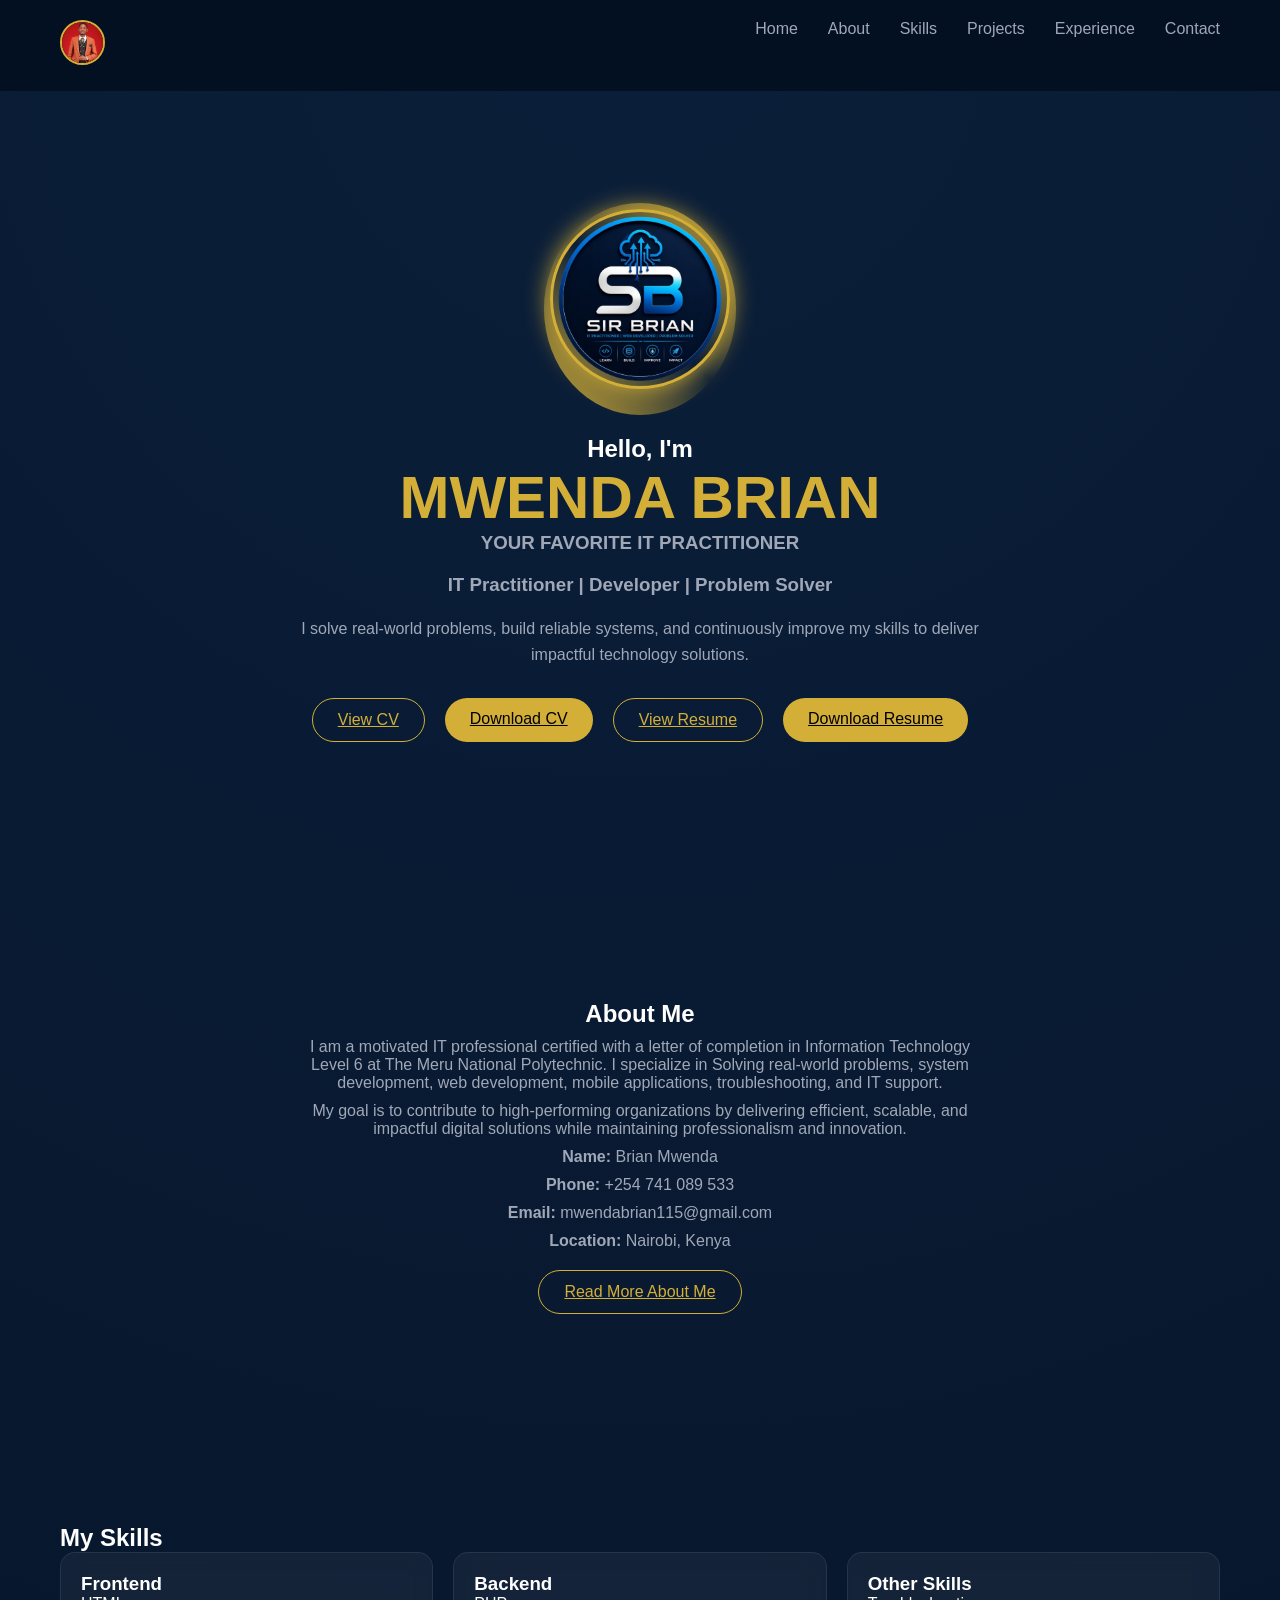
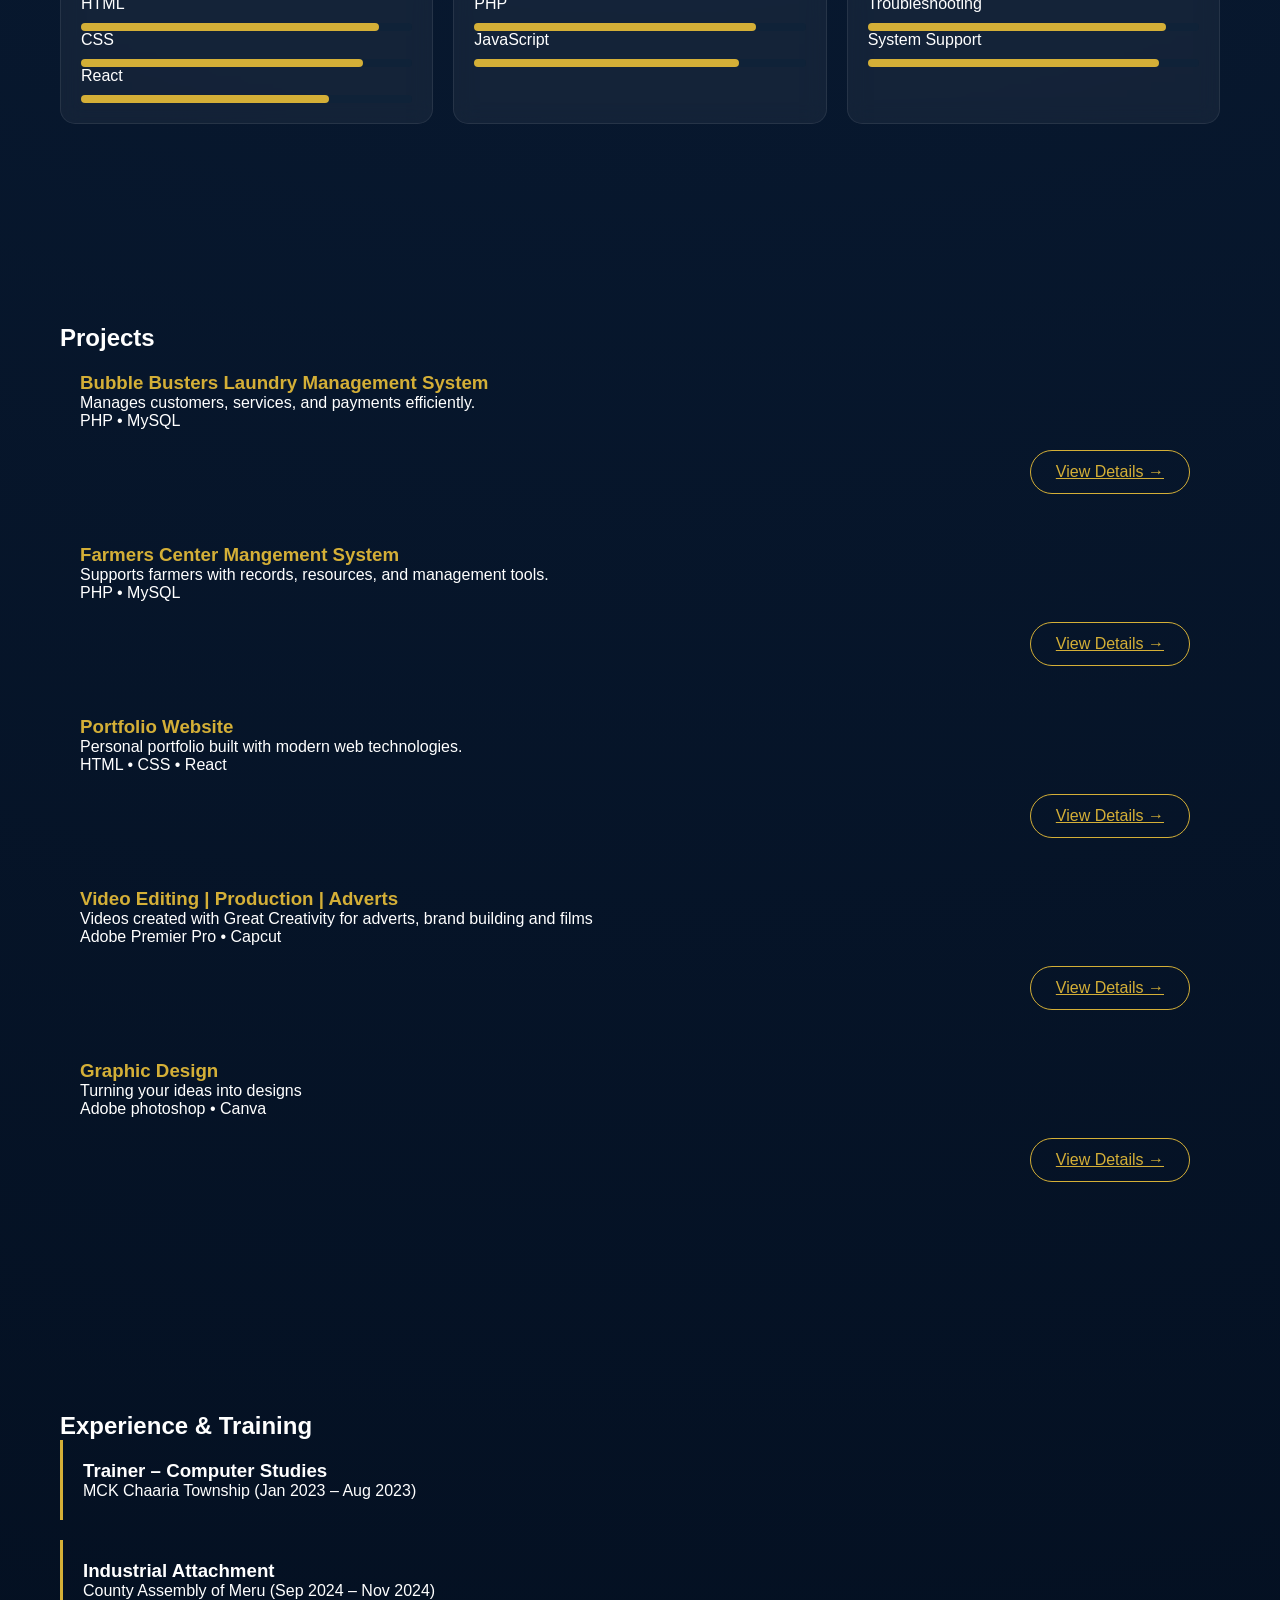
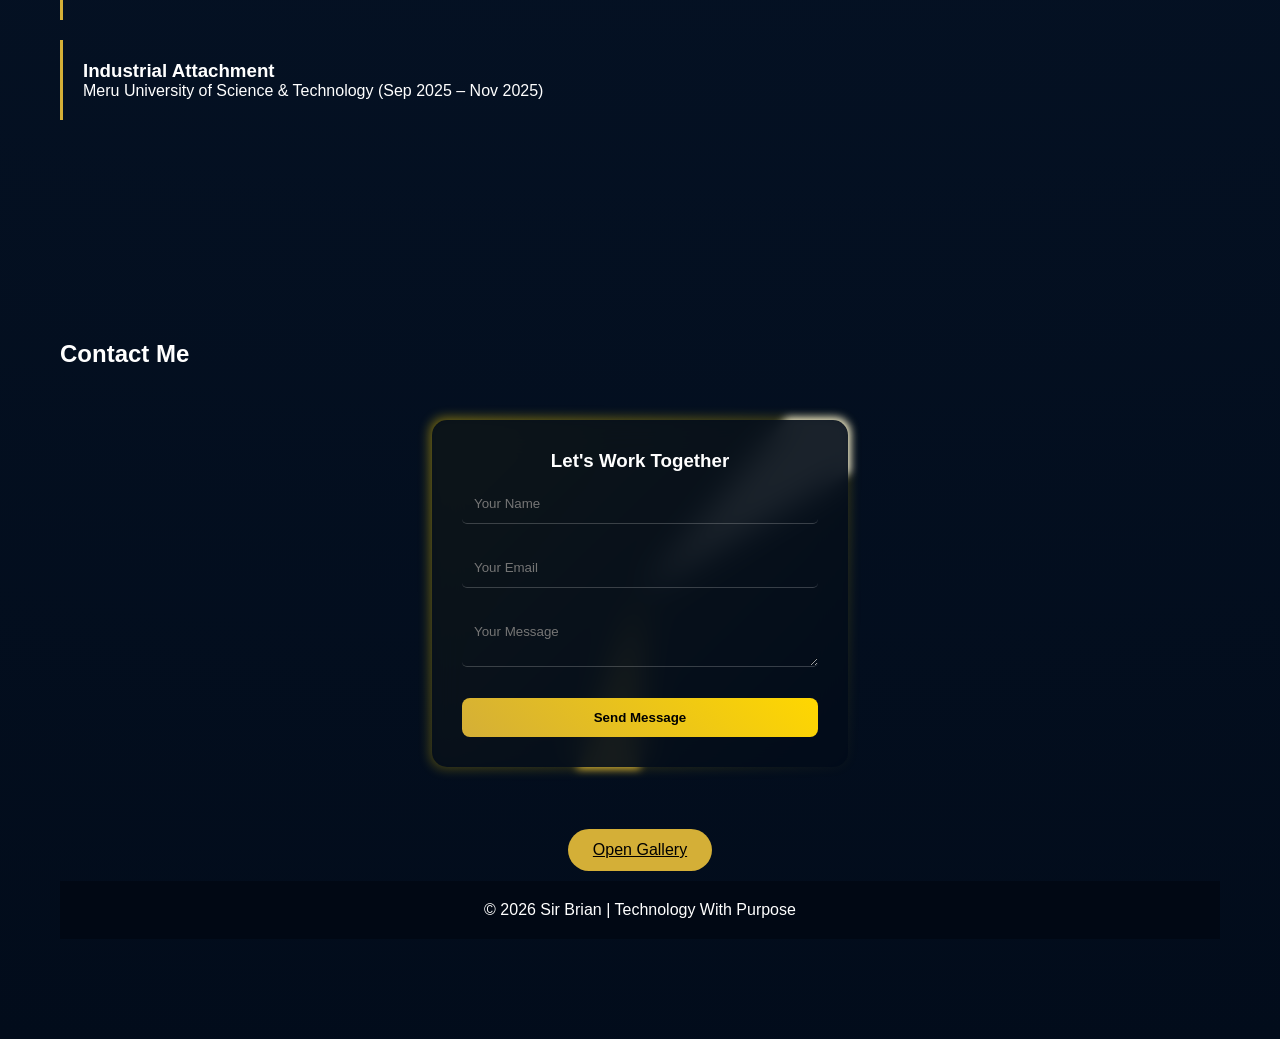
==== index.html @ 83ac903d "Update index.html" ====
<!DOCTYPE html>
<html lang="en">
<head>
  <meta charset="UTF-8">
  <meta name="viewport" content="width=device-width, initial-scale=1.0">

  <!-- PRIMARY SEO -->
  <title>Brian Mwenda | IT Practitioner & Software Developer Portfolio</title>

  <meta name="description" content="Brian Mwenda is an IT practitioner specializing in software development, system design, troubleshooting, and IT support. Explore his projects, skills, and experience.">

  <meta name="keywords" content="Brian Mwenda, IT Practitioner Kenya, Software Developer Nairobi, Web Developer, Portfolio Brian Mwenda">

  <meta name="author" content="Brian Mwenda">

  <!-- CANONICAL -->
  <link rel="canonical" href="https://brianmwenda-dev.github.io/">

  <!-- FAVICON -->
  <link rel="icon" href="profile.jpeg" type="image/jpeg">

  <!-- OPEN GRAPH (SOCIAL + GOOGLE) -->
  <meta property="og:title" content="Brian Mwenda | IT Portfolio">
  <meta property="og:description" content="Software Developer, IT Practitioner, and Problem Solver. Explore projects, skills, and experience.">
  <meta property="og:image" content="https://brianmwenda-dev.github.io/profile.jpeg">
  <meta property="og:url" content="https://brianmwenda-dev.github.io/">
  <meta property="og:type" content="website">

  <!-- TWITTER (OPTIONAL BUT GOOD) -->
  <meta name="twitter:card" content="summary_large_image">
  <meta name="twitter:title" content="Brian Mwenda | IT Portfolio">
  <meta name="twitter:description" content="Software Developer, IT Practitioner, and Problem Solver.">
  <meta name="twitter:image" content="https://brianmwenda-dev.github.io/profile.jpeg">

  <!-- STYLES -->
  <link rel="stylesheet" href="style.css">
</head>
<body>

<!-- NAVBAR -->
<header class="navbar">
  <div class="logo">
  <img src="profile.jpeg" alt="Brian" class="nav-profile">
</div>
  <nav>
    <ul>
      <li><a href="#home">Home</a></li>
      <li><a href="#about">About</a></li>
      <li><a href="#skills">Skills</a></li>
      <li><a href="#projects">Projects</a></li>
      <li><a href="#experience">Experience</a></li>
      <li><a href="#contact">Contact</a></li>
    </ul>
  </nav>
</header>

<!-- HERO -->
<section id="home" class="hero">
  <div class="hero-content">
    <canvas id="particles"></canvas>
    <div class="profile-ring">
  <img src="images/logo.png" class="profile-img">
</div>

    <h2>Hello, I'm</h2>
    <h1>MWENDA BRIAN</h1>
    <h3>YOUR FAVORITE IT PRACTITIONER</h3>
    <h3 id="typing"></h3>

    <p>
      I solve real-world problems, build reliable systems, and continuously improve my skills 
      to deliver impactful technology solutions.
    </p>

<div class="hero-buttons">
  <a href="images/cv.pdf" target="_blank" class="btn-outline">View CV</a>
  <a href="images/cv.pdf" download class="btn">Download CV</a>

  <a href="images/resume.pdf" target="_blank" class="btn-outline">View Resume</a>
  <a href="images/resume.pdf" download class="btn">Download Resume</a>
</div>
  </div>
</section>

<!-- ABOUT -->
<section id="about" class="about">
  <h2>About Me</h2>

  <p>
    I am a motivated IT professional certified with a letter of completion in Information Technology Level 6 
    at The Meru National Polytechnic. I specialize in Solving real-world problems, system development, 
    web development, mobile applications, troubleshooting, and IT support.
  </p>

  <p>
    My goal is to contribute to high-performing organizations by delivering efficient, 
    scalable, and impactful digital solutions while maintaining professionalism and innovation.
  </p>

  <div class="info">
    <p><strong>Name:</strong> Brian Mwenda</p>
    <p><strong>Phone:</strong> +254 741 089 533</p>
    <p><strong>Email:</strong> mwendabrian115@gmail.com</p>
    <p><strong>Location:</strong> Nairobi, Kenya</p>
  </div>
  <div class="hero-buttons">
  <a href="about.html" target="_blank" class="btn-outline">Read More About Me</a>
</div>
</section>

<!-- SKILLS -->
<section id="skills" class="skills">
  <h2>My Skills</h2>

  <div class="skills-container">

    <div class="skill-box glass">
      <h3>Frontend</h3>
      <p>HTML</p>
      <div class="skill-bar"><div class="skill-level" style="width:90%"></div></div>

      <p>CSS</p>
      <div class="skill-bar"><div class="skill-level" style="width:85%"></div></div>

      <p>React</p>
      <div class="skill-bar"><div class="skill-level" style="width:75%"></div></div>
    </div>

    <div class="skill-box glass">
      <h3>Backend</h3>
      <p>PHP</p>
      <div class="skill-bar"><div class="skill-level" style="width:85%"></div></div>

      <p>JavaScript</p>
      <div class="skill-bar"><div class="skill-level" style="width:80%"></div></div>
    </div>

    <div class="skill-box glass">
      <h3>Other Skills</h3>
      <p>Troubleshooting</p>
      <div class="skill-bar"><div class="skill-level" style="width:90%"></div></div>

      <p>System Support</p>
      <div class="skill-bar"><div class="skill-level" style="width:88%"></div></div>
    </div>

  </div>
</section>

<!-- PROJECTS -->
<section id="projects" class="projects">
  <h2>Projects</h2>

  <div class="project-grid">

    <div class="project-card">
      <h3>Bubble Busters Laundry Management System</h3>
      <p>Manages customers, services, and payments efficiently.</p>
      <span>PHP • MySQL</span>
        <a href="bbproject.html" target="_blank" class="btn-outline project-btn">
    View Details →
  </a> 
    </div>
    </div>
    
<!--
        <div class="project-card">
      <h3>Sarovima Hotel Management System</h3>
      <p>Handles bookings, rooms, and customer management.</p>
      <span>PHP • MySQL</span>
        <a href="shproject.html" target="_blank" class="btn-outline project-btn">
    View Details →
  </a>
    </div>
-->


    <div class="project-card">
      <h3>Farmers Center Mangement System</h3>
      <p>Supports farmers with records, resources, and management tools.</p>
      <span>PHP • MySQL</span>
        <a href="fcproject.html" target="_blank" class="btn-outline project-btn">
    View Details →
  </a>
    </div>

    <div class="project-card">
      <h3>Portfolio Website</h3>
      <p>Personal portfolio built with modern web technologies.</p>
      <span>HTML • CSS • React</span>
        <a href="pfproject.html" target="_blank" class="btn-outline project-btn">
    View Details →
  </a>
    </div>

        <div class="project-card">
      <h3>Video Editing | Production | Adverts</h3>
      <p>Videos created with Great Creativity for adverts, brand building and films</p>
      <span>Adobe Premier Pro • Capcut</span>
        <a href="videoproject.html" target="_blank" class="btn-outline project-btn">
    View Details →
  </a>
    </div>

        <div class="project-card">
      <h3>Graphic Design</h3>
      <p>Turning your ideas into designs</p>
      <span> Adobe photoshop • Canva</span>
        <a href="graphicproject.html" target="_blank" class="btn-outline project-btn">
    View Details →
  </a>
    </div>

  </div>
</section>

<!-- EXPERIENCE -->
<section id="experience" class="experience">
  <h2>Experience & Training</h2>

  <div class="timeline">
    <div class="timeline-item">
      <h3>Trainer – Computer Studies</h3>
      <p>MCK Chaaria Township (Jan 2023 – Aug 2023)</p>
    </div>

    <div class="timeline-item">
      <h3>Industrial Attachment</h3>
      <p>County Assembly of Meru (Sep 2024 – Nov 2024)</p>
    </div>

    <div class="timeline-item">
      <h3>Industrial Attachment</h3>
      <p>Meru University of Science & Technology (Sep 2025 – Nov 2025)</p>
    </div>
  </div>
</section>

<!-- CONTACT -->
<section id="contact" class="contact">
  <h2>Contact Me</h2>

<div class="neon-wrapper">
  <form id="contact-form" class="neon-form" action="https://formspree.io/f/mnjloebw" method="POST" >
    <h3>Let's Work Together</h3>

  <input type="text" name="name" placeholder="Your Name" required>
  <input type="email" name="email" placeholder="Your Email" required>
  <textarea name="message" placeholder="Your Message" required></textarea>

  <button type="submit" id="sendBtn">
    <span class="btn-text">Send Message</span>
    <span class="spinner"></span>
  </button>
  </form>
</div>

<!-- SUCCESS POPUP -->
<div id="success-popup">
  <div class="popup-content">
    <h3>✅ Message Sent!</h3>
    <p>I’ll get back to you shortly.</p>
    <P>Thank You!</P>
    <button onclick="closePopup()">Close</button>
  </div>
</div>


<div class="hero-buttons">
  <a href="gallery.html" target="_blank" class="btn">Open Gallery</a>
</div>

<footer>
  <p>© 2026 Sir Brian | Technology With Purpose</p>
</footer>


<script src="script.js"></script>
</body>
</html>
---- style.css ----
/* ROOT VARIABLES (Design System) */
:root {
  --gold: #d4af37;
  --navy-dark: #020c1b;
  --navy-mid: #0b1f3a;
  --navy-light: #0f2238;
  --text-light: #ffffff;
  --text-muted: #a0a8b8;
}

/* RESET */
* {
  margin: 0;
  padding: 0;
  box-sizing: border-box;
  font-family: 'Segoe UI', sans-serif;
}

/* BODY */
body {
  background: radial-gradient(circle at top, var(--navy-mid), var(--navy-dark));
  color: var(--text-light);
  scroll-behavior: smooth;
}
body::before {
  content: "";
  position: fixed;
  width: 100%;
  height: 100%;
  background: url('https://www.transparenttextures.com/patterns/stardust.png');
  opacity: 0.6;
  z-index: -1;
}

/* NAVBAR */
.navbar {
  display: flex;
  justify-content: space-between;
  padding: 20px 60px;
  position: fixed;
  width: 100%;
  backdrop-filter: blur(10px);
  background: rgba(2, 12, 27, 0.75);
  z-index: 1000;
}

.logo {
  color: var(--gold);
  font-size: 24px;
  font-weight: bold;
  letter-spacing: 2px;
}

nav ul {
  display: flex;
  gap: 30px;
  list-style: none;
}

nav a {
  color: var(--text-muted);
  text-decoration: none;
  transition: 0.3s;
}

nav a:hover {
  color: var(--gold);
}

/* HERO */


.hero {
  min-height: 100vh;
  padding-top: 5px; /* pushes content below navbar */
  display: flex;
  justify-content: center;
  align-items: center;
  text-align: center;
}


.hero-content {
  max-width: 700px;
  margin: auto;
  display: flex;
  flex-direction: column;
  align-items: center;
}
.profile-ring {
  display: inline-block;
  padding: 6px;
  border-radius: 50%;
  background: linear-gradient(45deg, #d4af37, transparent, #d4af37);
  animation: rotateRing 6s linear infinite;
}

.profile-img {
  width: 180px;
  border-radius: 50%;
  display: block;
}

/* subtle rotation */
@keyframes rotateRing {
  0% { transform: rotate(0deg); }
  100% { transform: rotate(360deg); }
}

.profile-img {
  width: 180px;
  border-radius: 50%;
  border: 3px solid var(--gold);
  box-shadow: 0 0 25px var(--gold);
  margin-bottom: 20px;
}
.profile-ring, .profile-img {
  margin: 0 auto 20px auto;
  display: block;
}

.hero h1 {
  font-size: 60px;
  color: var(--gold);
}

.hero h3 {
  color: var(--text-muted);
  margin-bottom: 20px;
}

.hero p {
  line-height: 1.6;
  margin-bottom: 20px;
  color: var(--text-muted);
}
.hero-buttons {
  display: flex;
  justify-content: center;
  flex-wrap: wrap;
}

/* BUTTONS */
.btn, .btn-outline {
  padding: 12px 25px;
  margin: 10px;
  border-radius: 30px;
  transition: 0.3s;
}

.btn {
  background: var(--gold);
  color: black;
}

.btn:hover {
  box-shadow: 0 0 15px var(--gold);
}

.btn-outline {
  border: 1px solid var(--gold);
  color: var(--gold);
}

.btn-outline:hover {
  background: var(--gold);
  color: black;
}

/* SECTIONS */
section {
  padding: 100px 60px;
}

/* GLASS CARD */
.glass {
  background: rgba(255,255,255,0.05);
  border: 1px solid rgba(255,255,255,0.08);
  backdrop-filter: blur(10px);
  border-radius: 15px;
}

/* ABOUT */
.about {
  text-align: center;
}

.about p {
  max-width: 700px;
  margin: 10px auto;
  color: var(--text-muted);
}

.info {
  margin-top: 5px;
}

/* SKILLS */
.skills-container {
  display: grid;
  grid-template-columns: repeat(auto-fit, minmax(250px,1fr));
  gap: 20px;
}

.skill-box {
  padding: 20px;
}

.skill-bar {
  height: 8px;
  background: var(--navy-light);
  margin-top: 10px;
  border-radius: 10px;
}

.skill-level {
  height: 100%;
  background: var(--gold);
  border-radius: 10px;
}

/* PROJECTS */
.project-card {
  padding: 20px;
  transition: 0.3s;
}

.project-card:hover {
  transform: translateY(-10px);
  box-shadow: 0 0 20px rgba(212,175,55,0.3);
}


.project-card {
  overflow: hidden;
  border-radius: 15px;
}
.project-card img {
  transition: transform 0.4s ease;
}

.projects .project-card h3 {
  color: var(--gold);
}
.project-card {
  display: flex;
  flex-direction: column;
  justify-content: space-between;
}

.project-btn {
  margin-top: 20px;
  align-self: flex-end;
}

/* EXPERIENCE */
.timeline-item {
  margin-bottom: 20px;
  padding: 20px;
  border-left: 3px solid var(--gold);
}

/* CONTACT */
.contact form {
  text-align: center;
}

input, textarea {
  width: 70%;
  padding: 12px;
  margin: 10px;
  border-radius: 5px;
  border: none;
  background: var(--navy-light);
  color: var(--text-light);
}

/* FOOTER */
footer {
  text-align: center;
  padding: 20px;
  background: #010814;
}
.nav-profile {
  width: 45px;
  height: 45px;
  border-radius: 50%;
  object-fit: cover;
  border: 2px solid var(--gold);
}
.form-container {
  display: flex;
  justify-content: center;
  margin-top: 40px;
}


.gallery-grid {
    width: 90%;
  display: grid;
  grid-template-columns: repeat(auto-fit, minmax(250px,1fr));
  gap: 15px;
}

.gallery-grid img {
  width: 100%;
  border-radius: 10px;
  transition: 0.3s;
}

.gallery-grid img:hover {
  transform: scale(1.05);
}

/* CLOSE BUTTON */
.close-btn {
  position: absolute;
  top: 10px;
  right: 20px;
  font-size: 30px;
  color: var(--gold);
  cursor: pointer;
}


/* IMAGE + VIDEO */
.slide-container {
  width: 100%;
  text-align: center;
}

.slide-container img,
.slide-container video {
  max-width: 100%;
  max-height: 400px;
  border-radius: 10px;
  object-fit: contain;
}

/* WRAPPER (NEON BORDER CONTAINER) */
.neon-wrapper {
  position: relative;
  width: 420px;
  margin: 50px auto;
  border-radius: 15px;
  padding: 2px;
}

/* ANIMATED BORDER */
/* MAIN NEON LAYER */
.neon-wrapper::before {
  content: "";
  position: absolute;
  inset: 0;
  border-radius: 15px;

  background: conic-gradient(
    from 0deg,
    transparent 0deg 40deg,
    #ffffff 40deg 60deg,
    transparent 60deg 180deg,
    #d4af37 180deg 200deg,
    transparent 200deg 360deg
  );

  animation: rotateNeon 4s linear infinite;

  filter: blur(4px);
  z-index: -1;
}
/* SECOND LAYER (OFFSET FOR TRAIL EFFECT) */
.neon-wrapper::after {
  content: "";
  position: absolute;
  inset: 0;
  border-radius: 15px;

  background: conic-gradient(
    from 180deg,
    transparent 0deg 40deg,
    #ffffff 40deg 60deg,
    transparent 60deg 180deg,
    #d4af37 180deg 200deg,
    transparent 200deg 360deg
  );

  animation: rotateNeon 4s linear infinite;

  filter: blur(6px);
  opacity: 0.6;
  z-index: -1;
}

/* FORM BODY */
.neon-form {
  background: rgba(2, 12, 27, 0.9);
  padding: 30px;
  border-radius: 15px;
  backdrop-filter: blur(15px);
  text-align: center;
}

/* INPUTS */
.neon-form input,
.neon-form textarea {
  width: 100%;
  margin: 12px 0;
  padding: 12px;
  background: transparent;
  border: none;
  border-bottom: 1px solid rgba(255,255,255,0.2);
  color: white;
  outline: none;
}

/* INPUT FOCUS */
.neon-form input:focus,
.neon-form textarea:focus {
  border-bottom: 1px solid #d4af37;
}

/* BUTTON */
.neon-form button {
  width: 100%;
  padding: 12px;
  margin-top: 15px;
  background: linear-gradient(45deg, #d4af37, #ffd700);
  border: none;
  color: black;
  font-weight: bold;
  cursor: pointer;
  border-radius: 8px;
  transition: 0.3s;
}

.neon-form button:hover {
  box-shadow: 0 0 15px rgba(212,175,55,0.6);
}

/* ANIMATION */
@keyframes neonMove {
  0% { background-position: 0% 50%; }
  100% { background-position: 300% 50%; }
}
.neon-wrapper::after {
  content: "";
  position: absolute;
  inset: 0;
  border-radius: 15px;

  background: linear-gradient(
    -45deg,
    #d4af37,
    transparent,
    #ffd700
  );

  background-size: 300%;
  animation: neonMove 6s linear infinite;
  opacity: 0.5;
  z-index: -1;
}
/* BUTTON LOADING */
#sendBtn {
  position: relative;
  overflow: hidden;
}

.spinner {
  display: none;
  width: 18px;
  height: 18px;
  border: 2px solid transparent;
  border-top: 2px solid black;
  border-radius: 50%;
  animation: spin 0.7s linear infinite;
  margin-left: 10px;
}

.loading .spinner {
  display: inline-block;
}

.loading .btn-text {
  opacity: 0.6;
}

/* SPINNER ANIMATION */
@keyframes spin {
  to { transform: rotate(360deg); }
}

/* SUCCESS POPUP */
#success-popup {
  position: fixed;
  top: 0;
  left: 0;
  width: 100%;
  height: 100%;
  background: rgba(2,12,27,0.8);
  display: none;
  justify-content: center;
  align-items: center;
  z-index: 3000;
}

.popup-content {
  background: rgba(255,255,255,0.05);
  backdrop-filter: blur(20px);
  padding: 30px;
  border-radius: 15px;
  text-align: center;
  animation: pop 0.4s ease;
}

.popup-content button {
  margin-top: 15px;
  padding: 10px 20px;
  background: var(--gold);
  border: none;
  cursor: pointer;
  border-radius: 5px;
}

@keyframes pop {
  from { transform: scale(0.8); opacity: 0; }
  to { transform: scale(1); opacity: 1; }
}
.popup-content {
  box-shadow: 0 0 20px rgba(212,175,55,0.4);
}
.project-video {
  width: 100%;
  max-width: 700px;
  border-radius: 12px;
  display: block;
  margin: 20px auto;
}
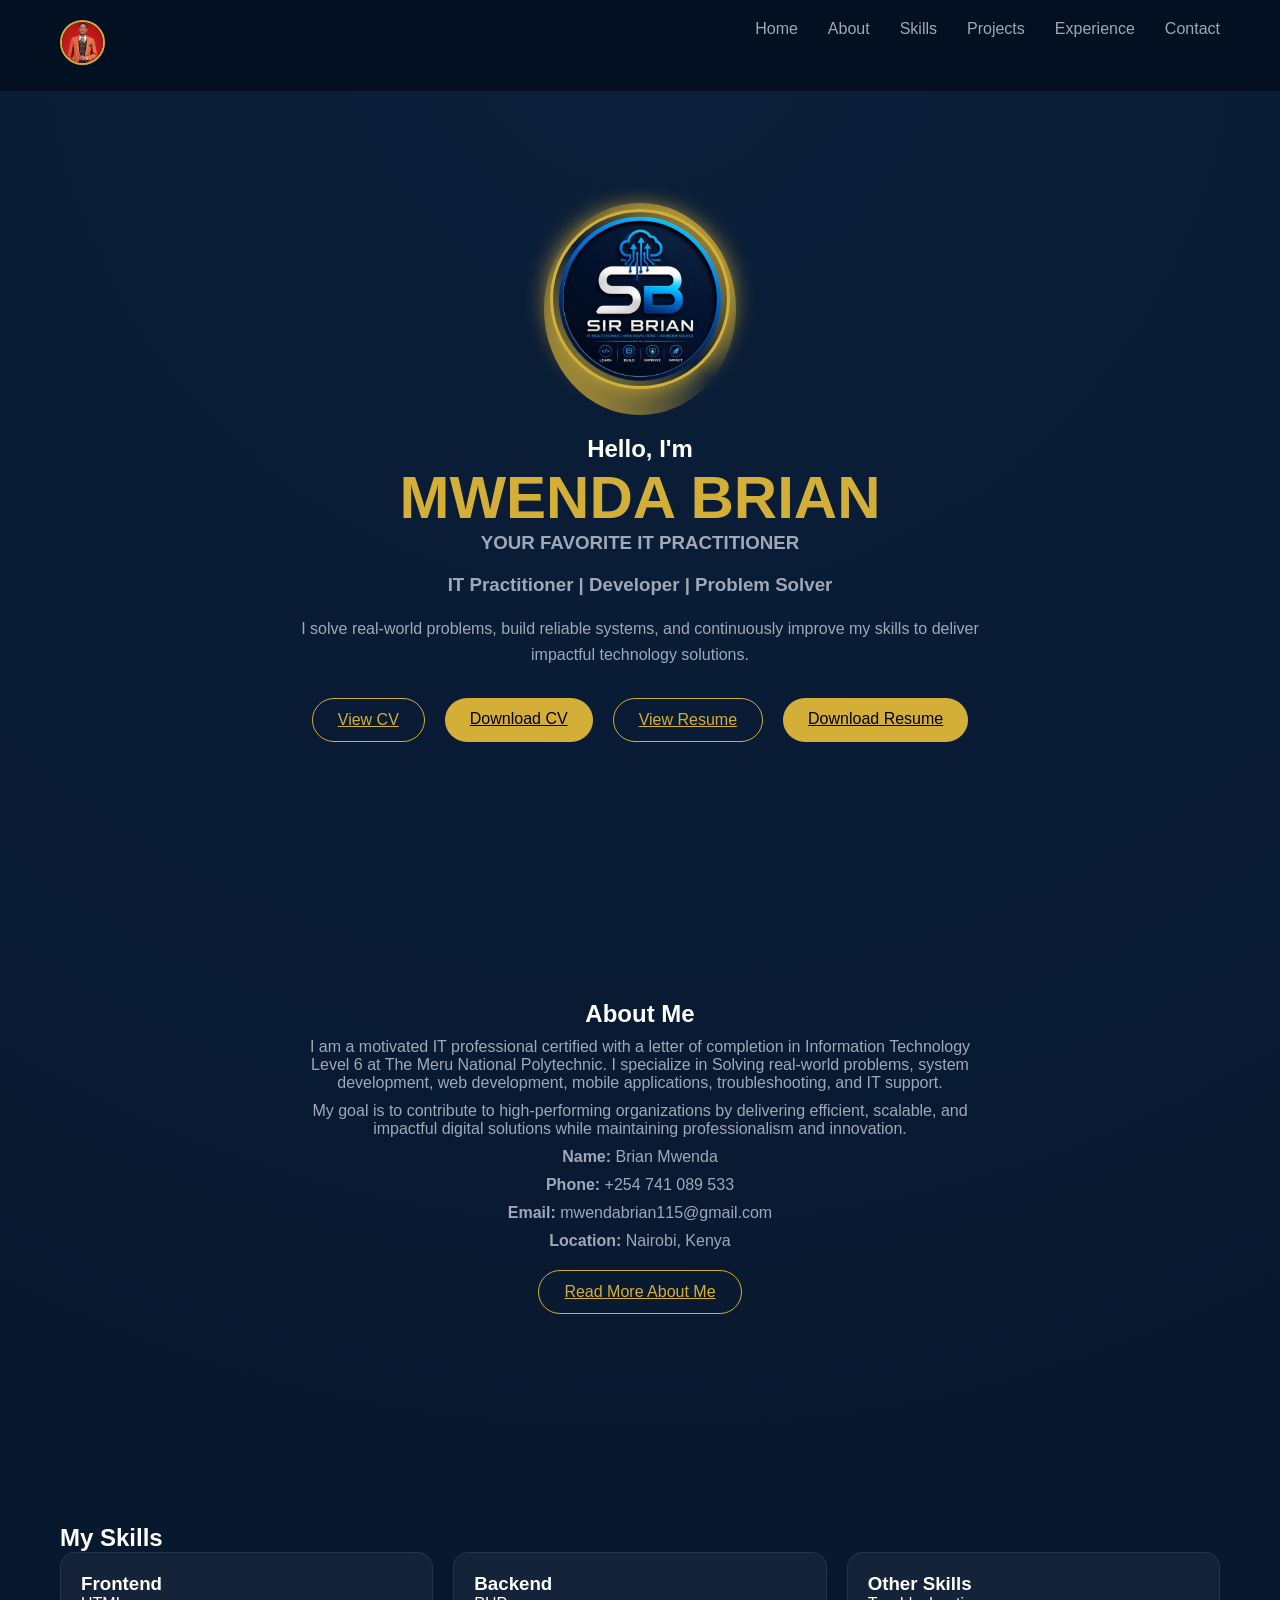
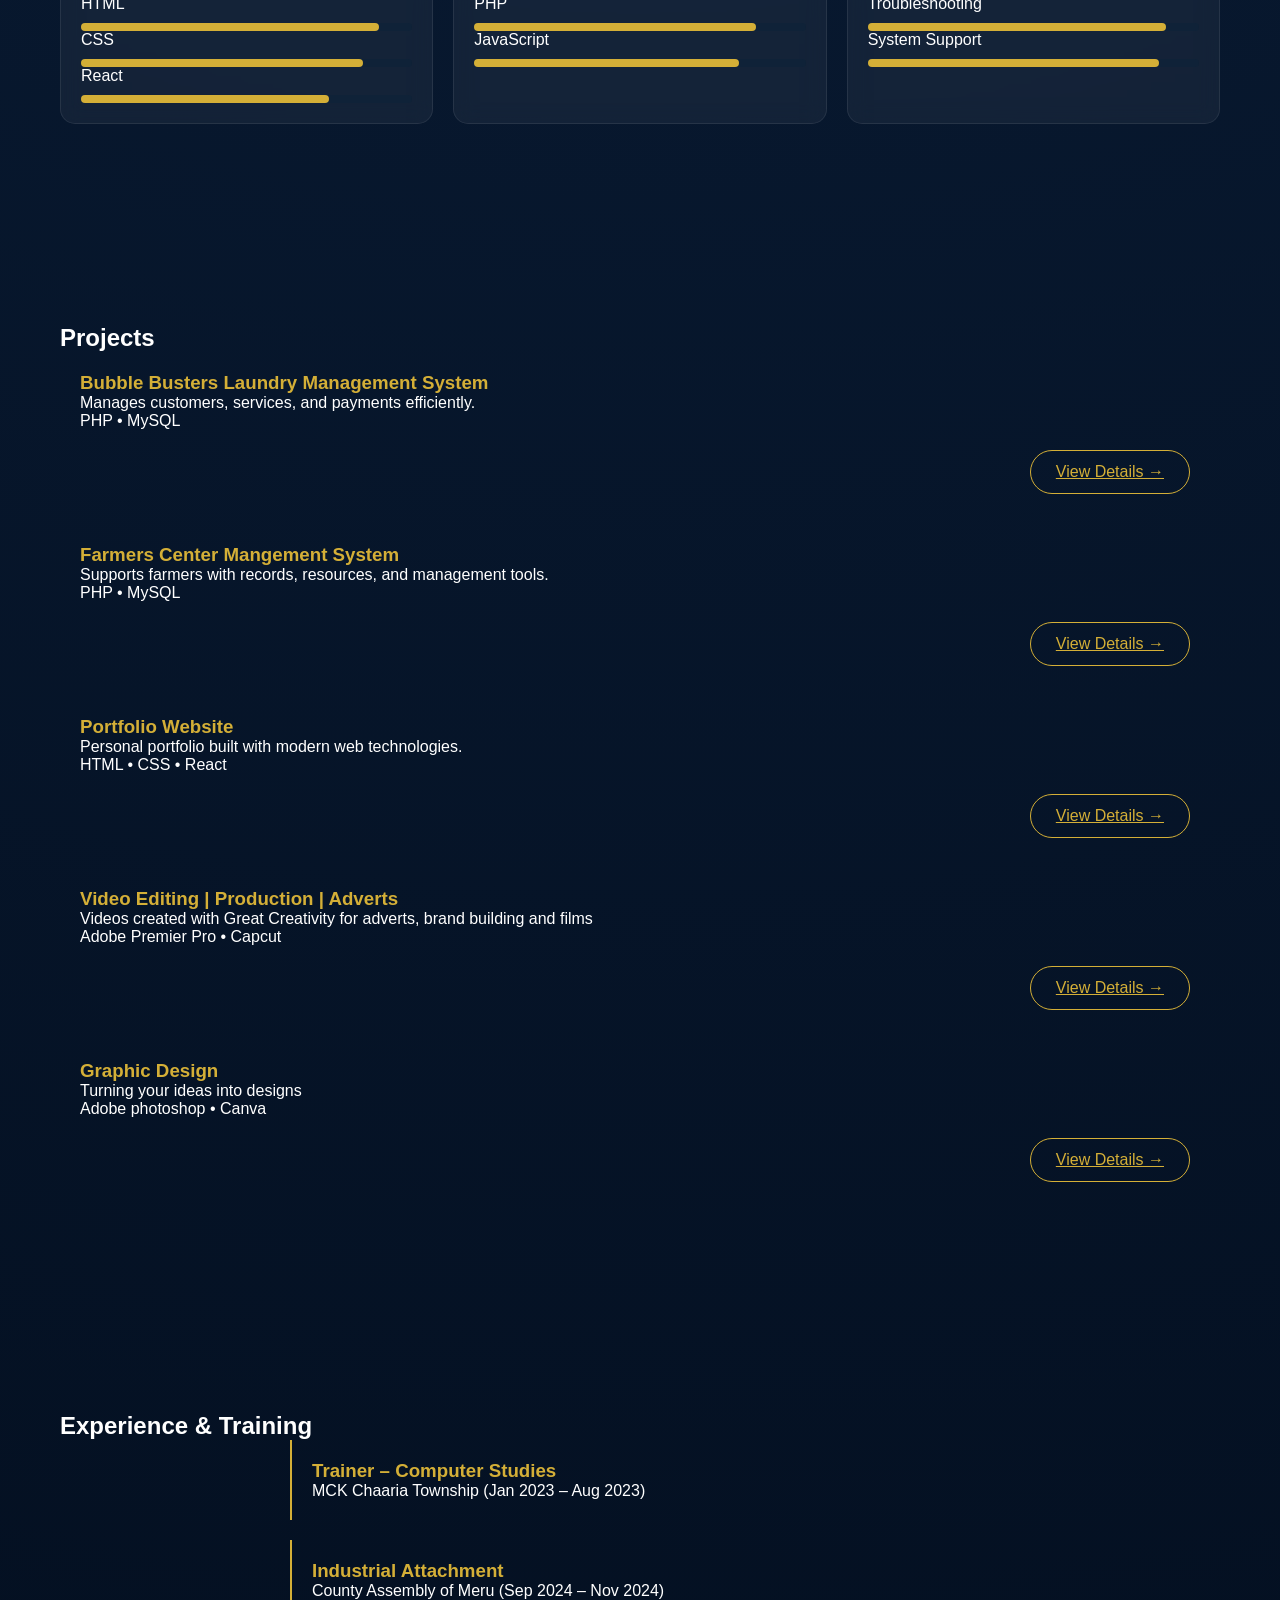
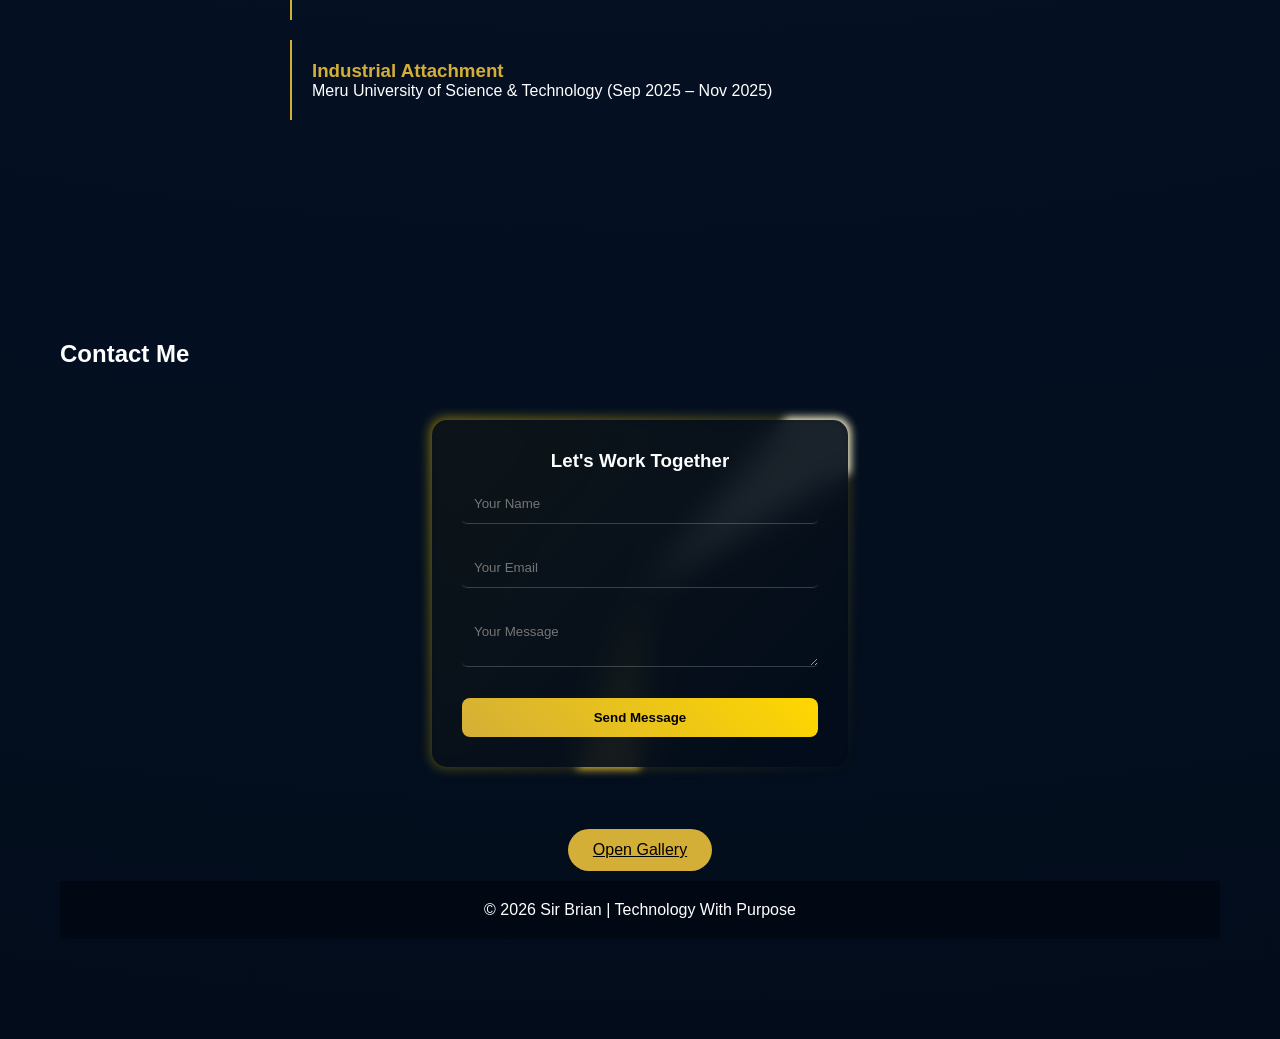
==== commit 673ee197: "Add files via upload" ====
--- a/index.html
+++ b/index.html
@@ -40,7 +40,7 @@
 <!-- NAVBAR -->
 <header class="navbar">
   <div class="logo">
-  <img src="profile.jpeg" alt="Brian" class="nav-profile">
+  <img src="images/profile.jpeg" alt="Brian" class="nav-profile">
 </div>
   <nav>
     <ul>
@@ -277,4 +277,4 @@
 
 <script src="script.js"></script>
 </body>
-</html>
+</html>
--- a/style.css
+++ b/style.css
@@ -535,4 +535,313 @@
   border-radius: 12px;
   display: block;
   margin: 20px auto;
-}+}
+/* ABOUT HERO */
+.about-hero {
+  padding: 120px 20px 60px;
+  text-align: center;
+}
+
+.hero-card {
+  max-width: 700px;
+  margin: auto;
+  padding: 40px;
+}
+
+.hero-card h1 {
+  color: var(--gold);
+  font-size: 40px;
+}
+
+/* GRID */
+.about-grid {
+  display: grid;
+  grid-template-columns: repeat(auto-fit, minmax(250px,1fr));
+  gap: 20px;
+  padding: 40px;
+}
+
+.about-card {
+  padding: 25px;
+}
+
+/* SECTION BLOCK */
+.section-block {
+  padding: 80px 40px;
+}
+
+.section-block h2 {
+  text-align: center;
+  margin-bottom: 40px;
+  color: var(--gold);
+}
+
+/* SKILL TAGS */
+.skills-tags {
+  display: flex;
+  flex-wrap: wrap;
+  gap: 10px;
+  justify-content: center;
+}
+
+.skills-tags span {
+  background: rgba(255,255,255,0.08);
+  padding: 10px 15px;
+  border-radius: 20px;
+  border: 1px solid rgba(255,255,255,0.1);
+  transition: 0.3s;
+}
+
+.skills-tags span:hover {
+  background: var(--gold);
+  color: black;
+}
+
+/* TIMELINE */
+.timeline {
+  max-width: 700px;
+  margin: auto;
+}
+
+.timeline-item {
+  border-left: 2px solid var(--gold);
+  padding: 20px;
+  margin-bottom: 20px;
+}
+
+.timeline-item h3 {
+  color: var(--gold);
+}
+.skills-marquee {
+  overflow: hidden;
+  width: 100%;
+}
+
+.skills-track {
+  display: flex;
+  gap: 30px;
+  animation: scrollSkills 15s linear infinite;
+}
+
+.skills-track span {
+  background: rgba(255,255,255,0.08);
+  padding: 12px 20px;
+  border-radius: 30px;
+  white-space: nowrap;
+  border: 1px solid rgba(255,255,255,0.1);
+  transition: 0.3s;
+}
+
+.skills-track span:hover {
+  background: var(--gold);
+  color: black;
+}
+
+@keyframes scrollSkills {
+  0% { transform: translateX(0); }
+  100% { transform: translateX(-50%); }
+}
+.flip-card {
+  perspective: 1000px;
+}
+
+.flip-inner {
+  position: relative;
+  width: 100%;
+  height: 200px;
+  transition: transform 0.7s;
+  transform-style: preserve-3d;
+  cursor: pointer;
+}
+
+.flip-card:hover .flip-inner {
+  transform: rotateY(180deg);
+}
+
+.flip-front, .flip-back {
+  position: absolute;
+  width: 100%;
+  height: 100%;
+  backface-visibility: hidden;
+  padding: 20px;
+  border-radius: 15px;
+}
+
+.flip-back {
+  transform: rotateY(180deg);
+}
+
+.hint {
+  font-size: 12px;
+  color: var(--text-muted);
+  margin-top: 10px;
+}
+#stars {
+  position: fixed;
+  top: 0;
+  left: 0;
+  width: 100%;
+  height: 100%;
+  z-index: -1;
+}
+.skills-cards {
+  display: grid;
+  grid-template-columns: repeat(auto-fit, minmax(200px,1fr));
+  gap: 20px;
+}
+
+.skill-card {
+  padding: 20px;
+  text-align: center;
+  border-radius: 15px;
+  transition: 0.3s;
+}
+
+.skill-card:hover {
+  transform: translateY(-8px) scale(1.05);
+  box-shadow: 0 0 20px rgba(212,175,55,0.3);
+}
+
+/* PREMIUM CARD STYLE */
+.premium-card {
+  padding: 30px;
+  position: relative;
+  overflow: hidden;
+  transition: 0.4s;
+}
+
+/* TOP LABEL (TECH STYLE) */
+.card-label {
+  font-size: 11px;
+  letter-spacing: 2px;
+  color: var(--gold);
+  opacity: 0.7;
+}
+
+/* TITLE */
+.premium-card h2 {
+  margin: 10px 0 15px;
+  font-size: 22px;
+}
+
+/* TEXT */
+.card-text {
+  color: var(--text-muted);
+  line-height: 1.6;
+}
+
+/* LIST STYLE */
+.card-list {
+  padding-left: 0;
+  list-style: none;
+}
+
+.card-list li {
+  margin-bottom: 12px;
+  color: var(--text-muted);
+  position: relative;
+  padding-left: 20px;
+}
+
+/* GOLD BULLET */
+.card-list li::before {
+  content: "▸";
+  position: absolute;
+  left: 0;
+  color: var(--gold);
+}
+
+/* HOVER EFFECT */
+.premium-card:hover {
+  transform: translateY(-8px);
+  box-shadow: 0 0 25px rgba(212,175,55,0.25);
+}
+
+/* SUBTLE GLOW BORDER */
+.premium-card::after {
+  content: "";
+  position: absolute;
+  inset: 0;
+  border-radius: 15px;
+  border: 1px solid transparent;
+  background: linear-gradient(120deg, transparent, var(--gold), transparent) border-box;
+  opacity: 0;
+  transition: 0.4s;
+}
+
+.premium-card:hover::after {
+  opacity: 0.3;
+}
+
+/* HERO CONTAINER */
+.hero-container {
+  display: flex;
+  align-items: center;
+  justify-content: center;
+  border-radius: 20px;
+  max-width: 900px;
+  margin: 40px auto 40px;
+  padding-top: 10px;
+}
+
+/* LEFT SIDE */
+.hero-left {
+  display: flex;
+  justify-content: center;
+  align-items: center;
+}
+
+/* PROFILE IMAGE */
+.hero-img {
+  width: 180px;
+  border-radius: 50%;
+  border: 3px solid var(--gold);
+}
+
+/* RIGHT SIDE */
+.hero-right h1 {
+  font-size: 42px;
+  color: var(--gold);
+}
+
+.hero-right h3 {
+  color: var(--text-muted);
+  margin-bottom: 20px;
+}
+
+/* INFO CHIPS */
+.hero-info {
+  display: flex;
+  flex-wrap: wrap;
+  gap: 15px;
+}
+
+.info-chip {
+  display: flex;
+  align-items: center;
+  gap: 8px;
+  padding: 10px 15px;
+  border-radius: 25px;
+  background: rgba(255,255,255,0.05);
+  border: 1px solid rgba(255,255,255,0.1);
+  transition: 0.3s;
+}
+
+.info-chip:hover {
+  background: var(--gold);
+  color: black;
+  transform: translateY(-3px);
+}
+
+/* RESPONSIVE */
+@media (max-width: 768px) {
+  .hero-container {
+    flex-direction: column;
+    text-align: center;
+  }
+
+  .hero-right h1 {
+    font-size: 32px;
+  }
+}
+
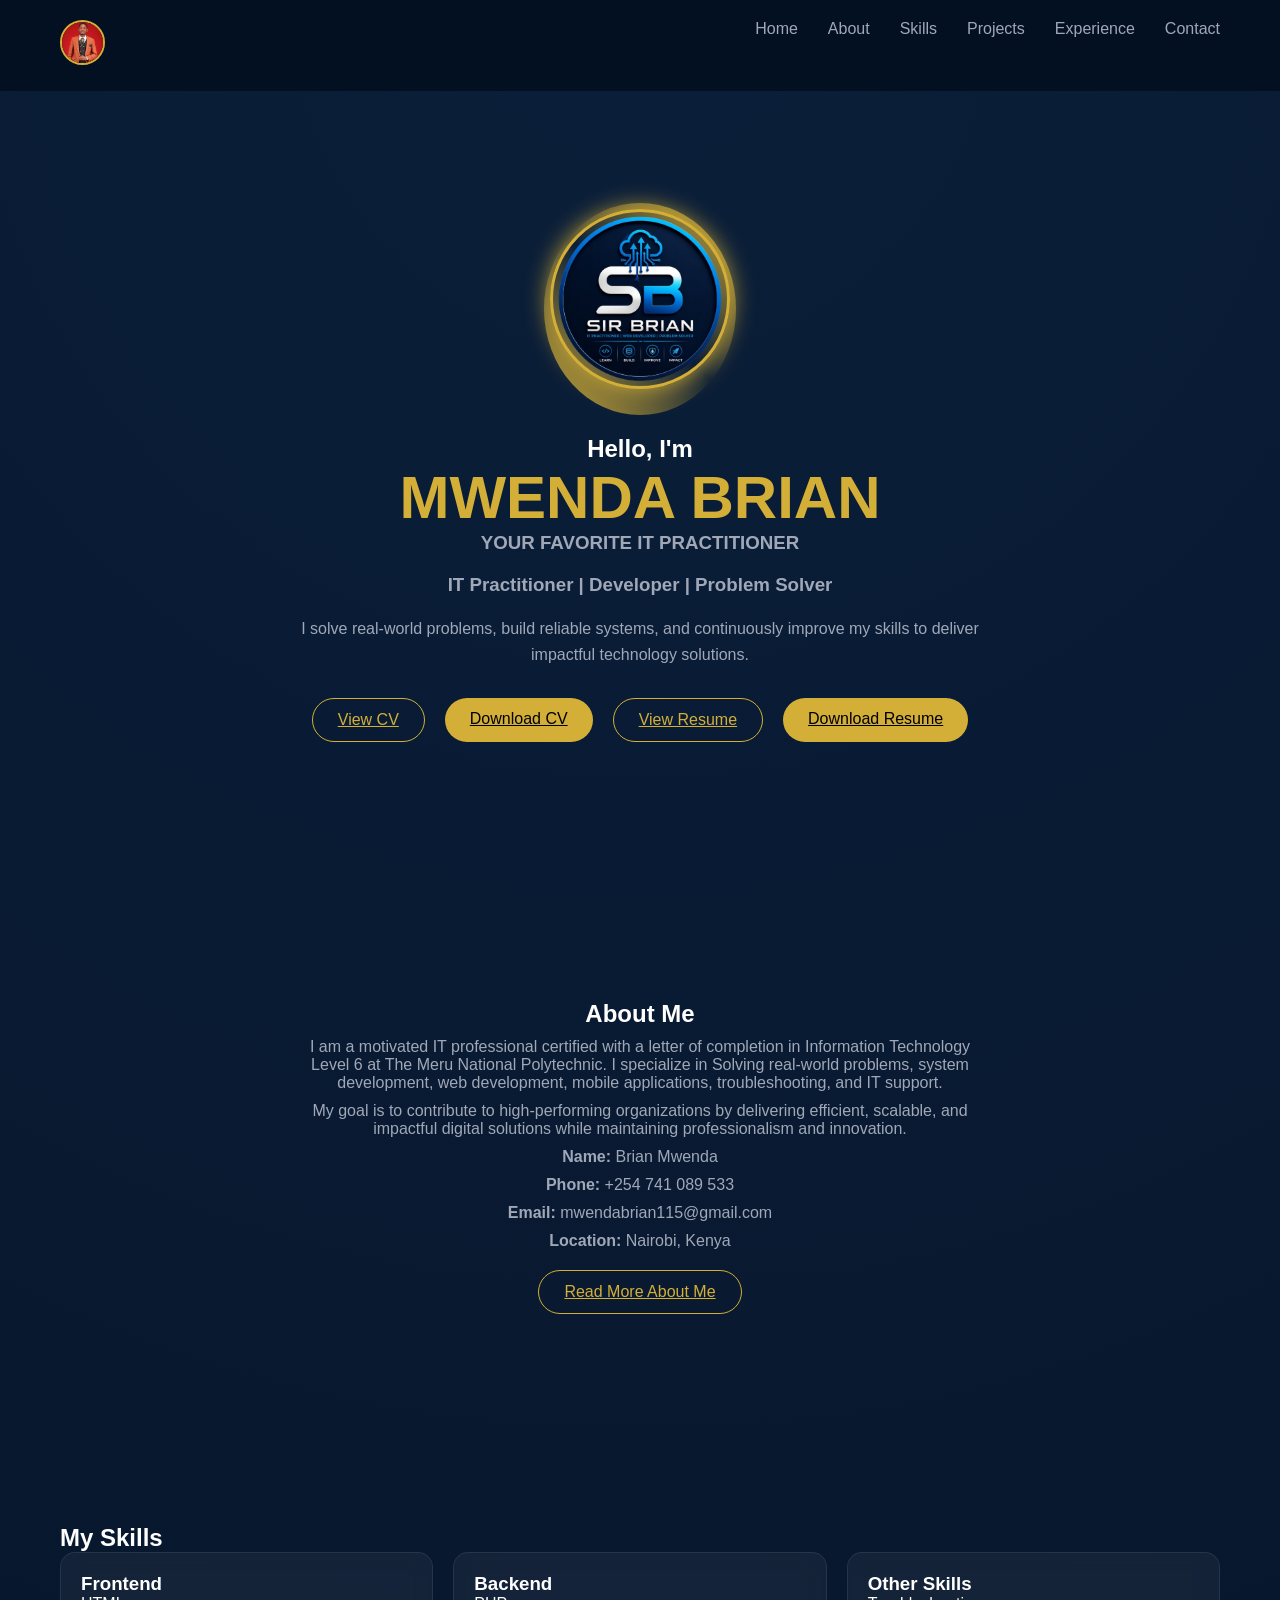
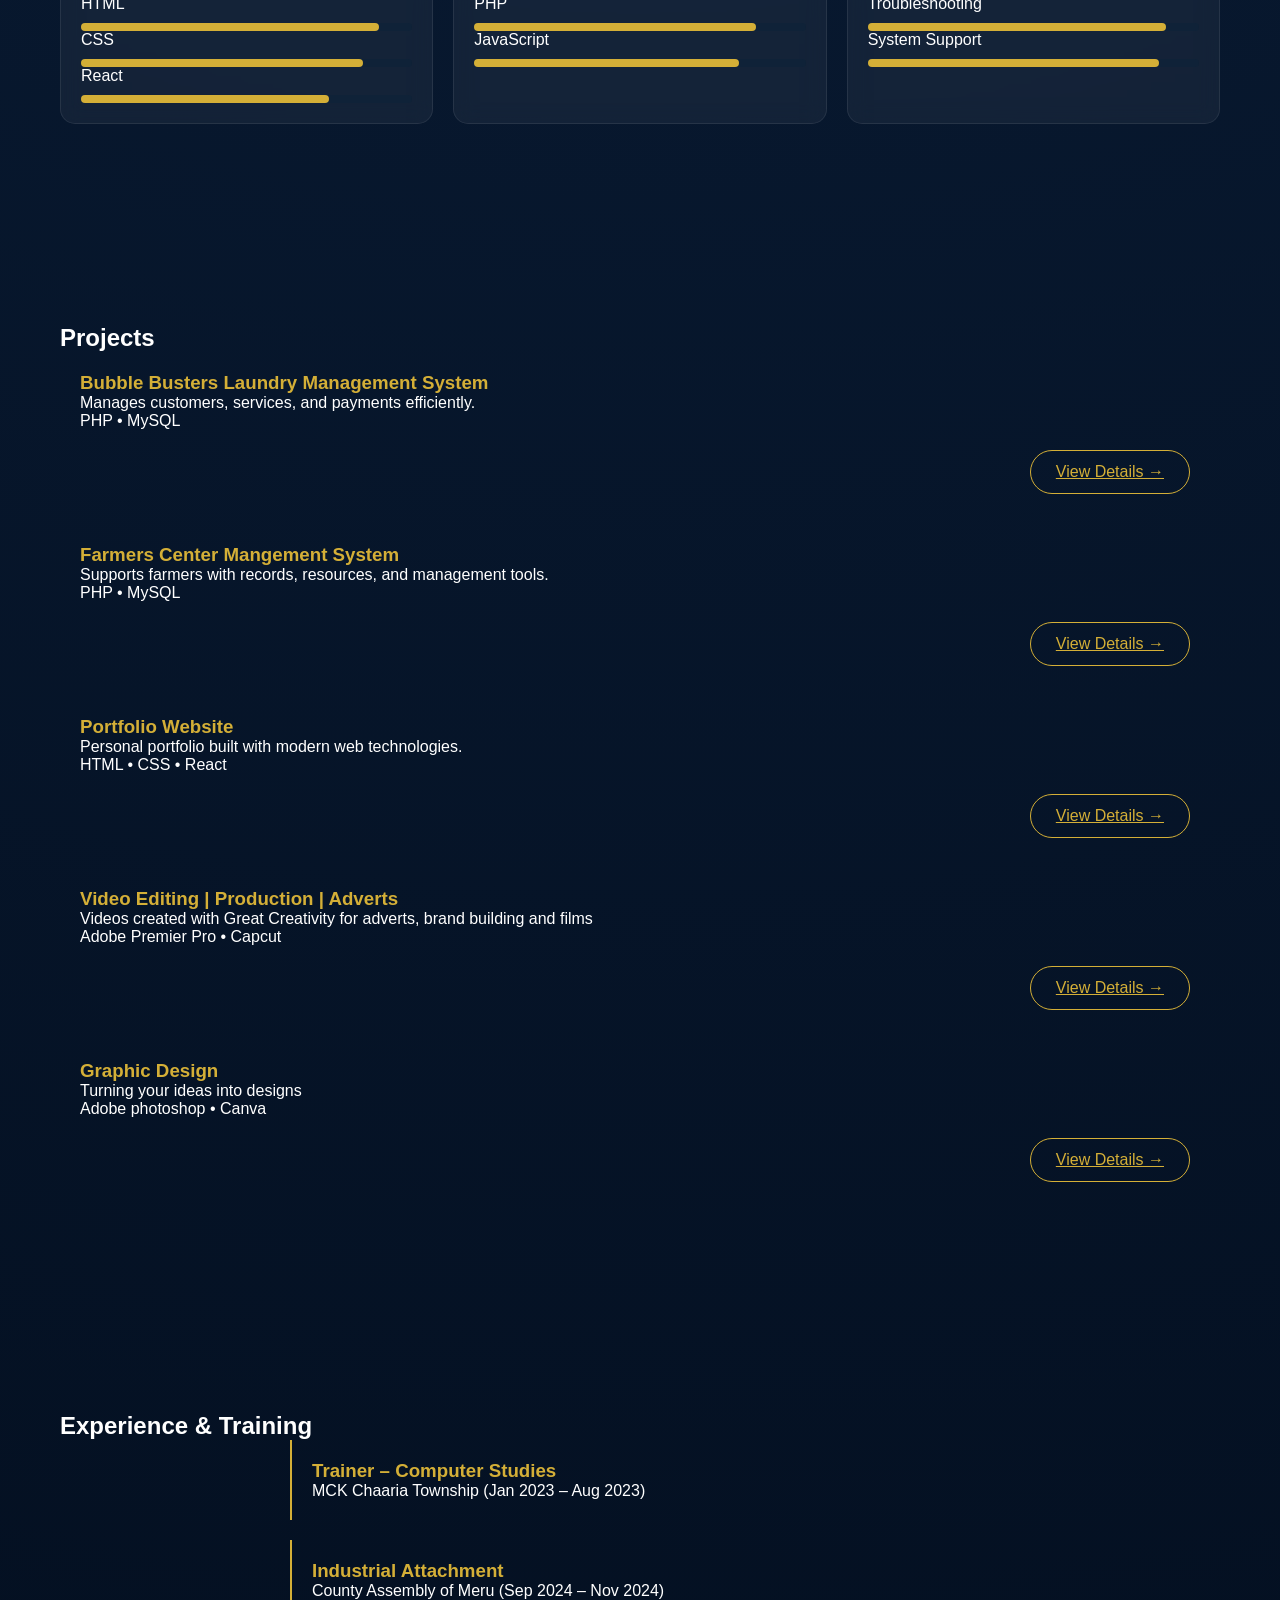
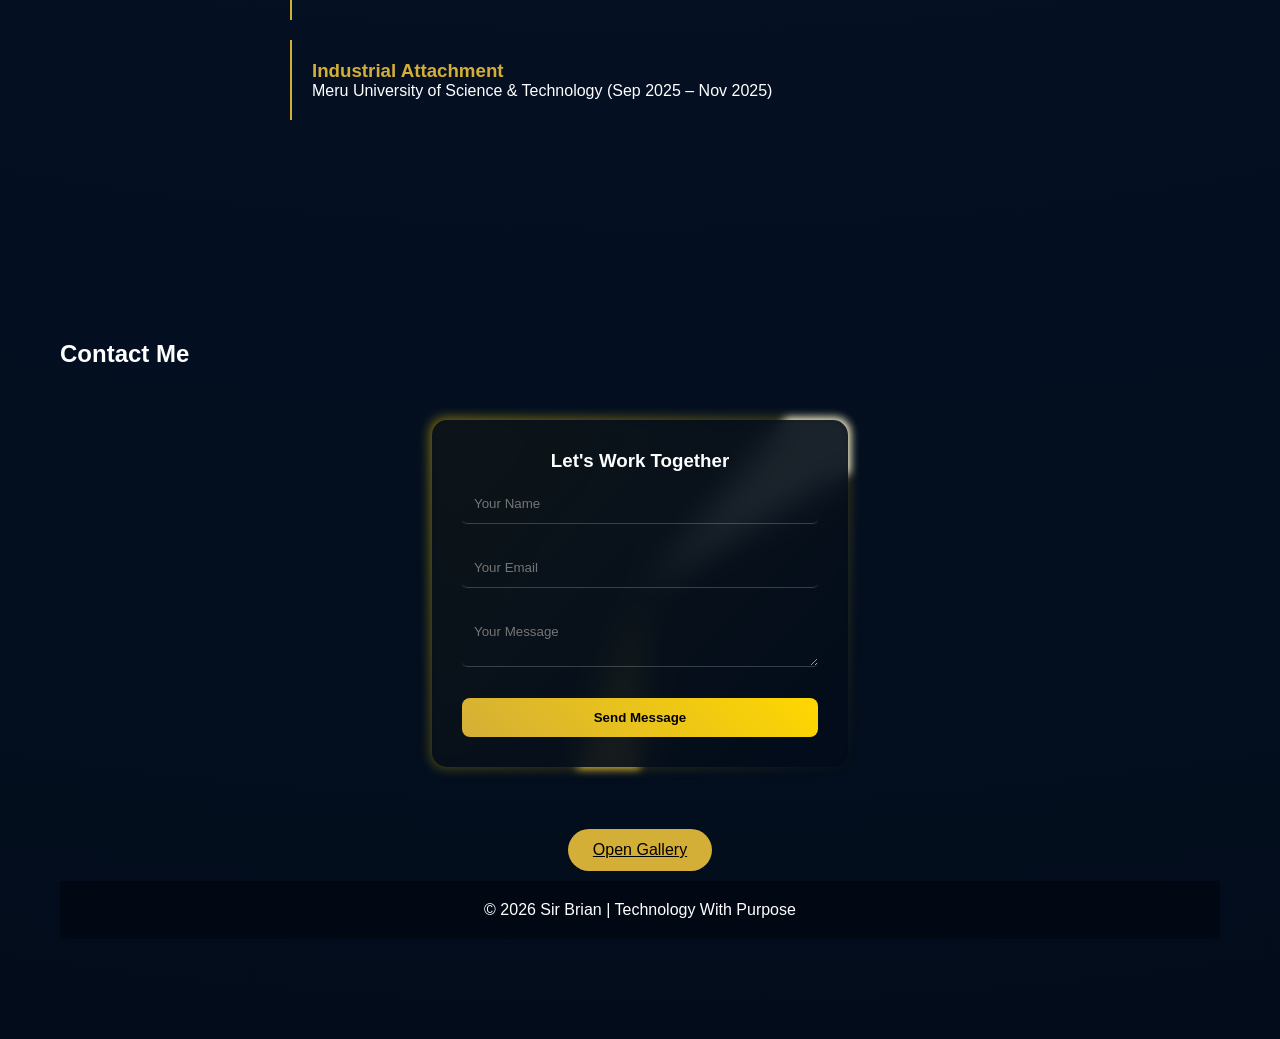
==== commit 147bb448: "Update index.html" ====
--- a/index.html
+++ b/index.html
@@ -5,7 +5,7 @@
   <meta name="viewport" content="width=device-width, initial-scale=1.0">
 
   <!-- PRIMARY SEO -->
-  <title>Brian Mwenda | IT Practitioner & Software Developer Portfolio</title>
+  <title>Brian Mwenda | IT Practitioner & Problem Solver Portfolio</title>
 
   <meta name="description" content="Brian Mwenda is an IT practitioner specializing in software development, system design, troubleshooting, and IT support. Explore his projects, skills, and experience.">
 
@@ -277,4 +277,4 @@
 
 <script src="script.js"></script>
 </body>
-</html>+</html>
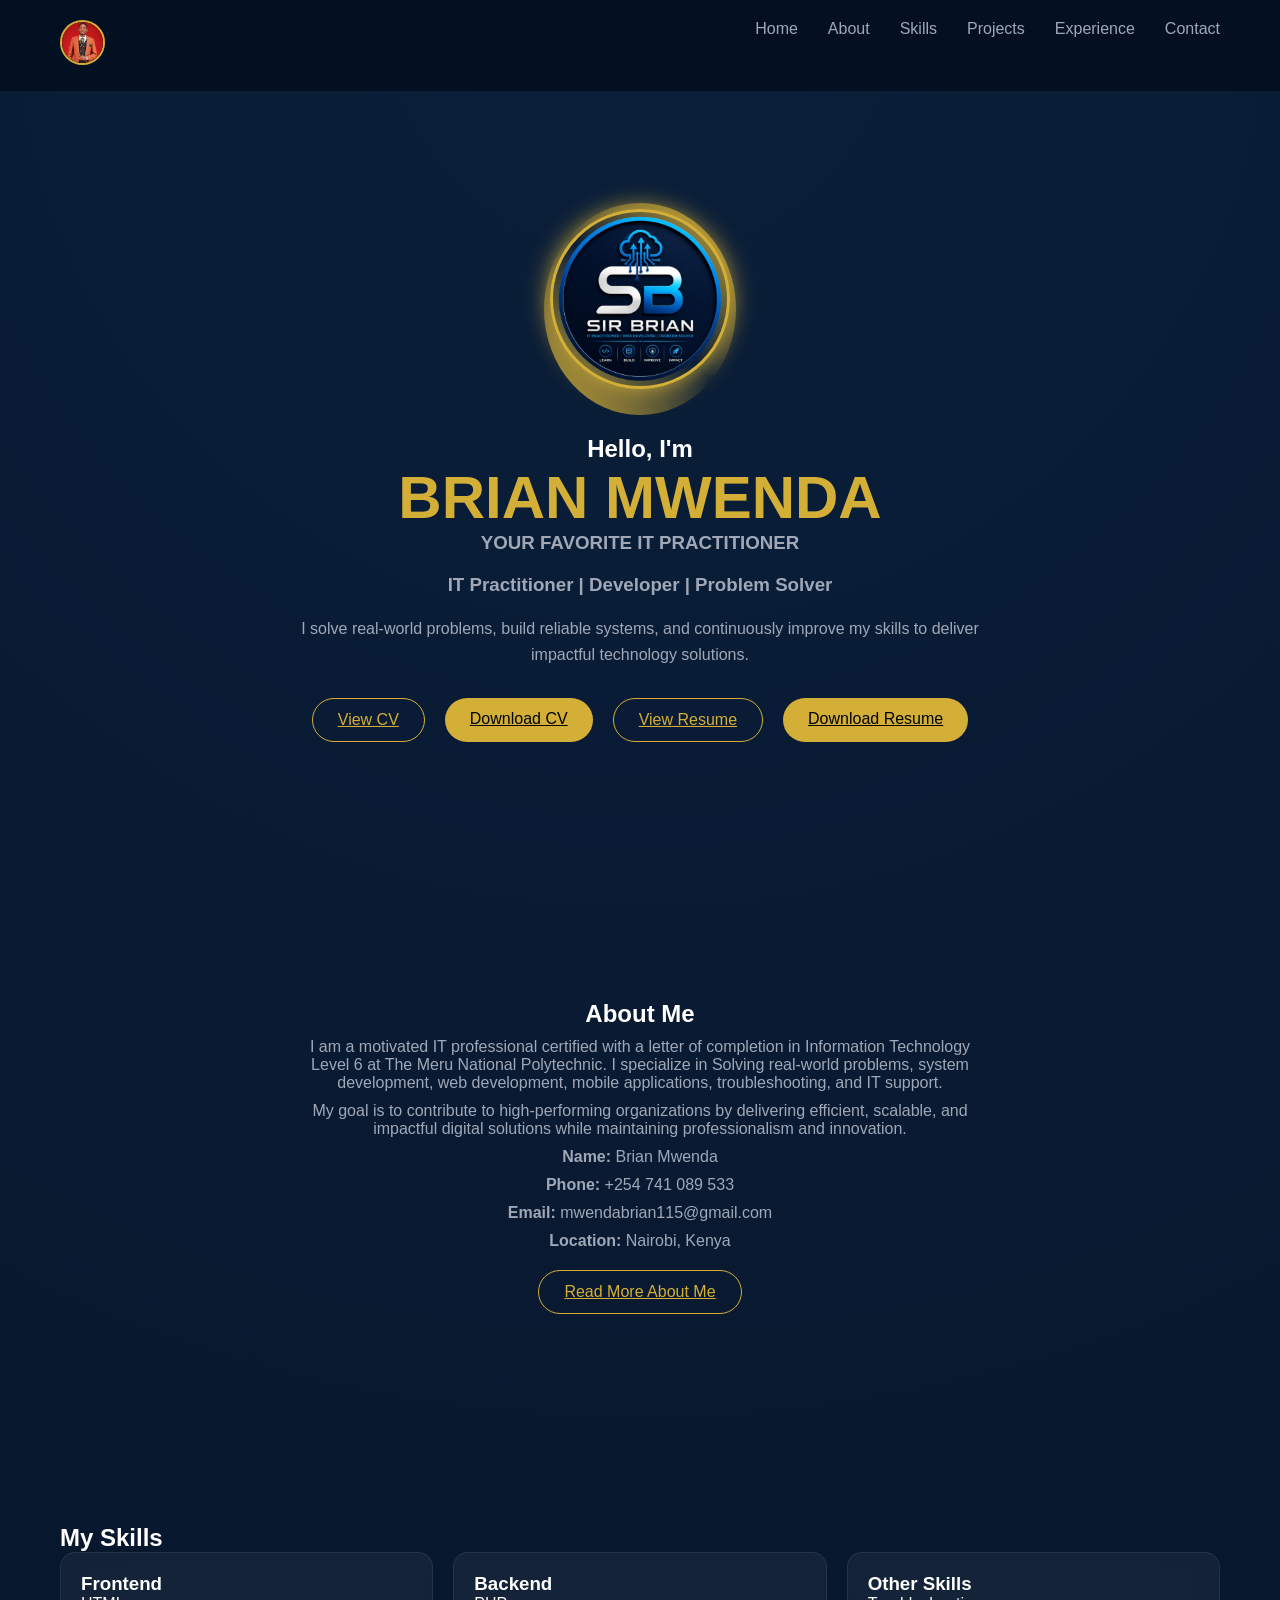
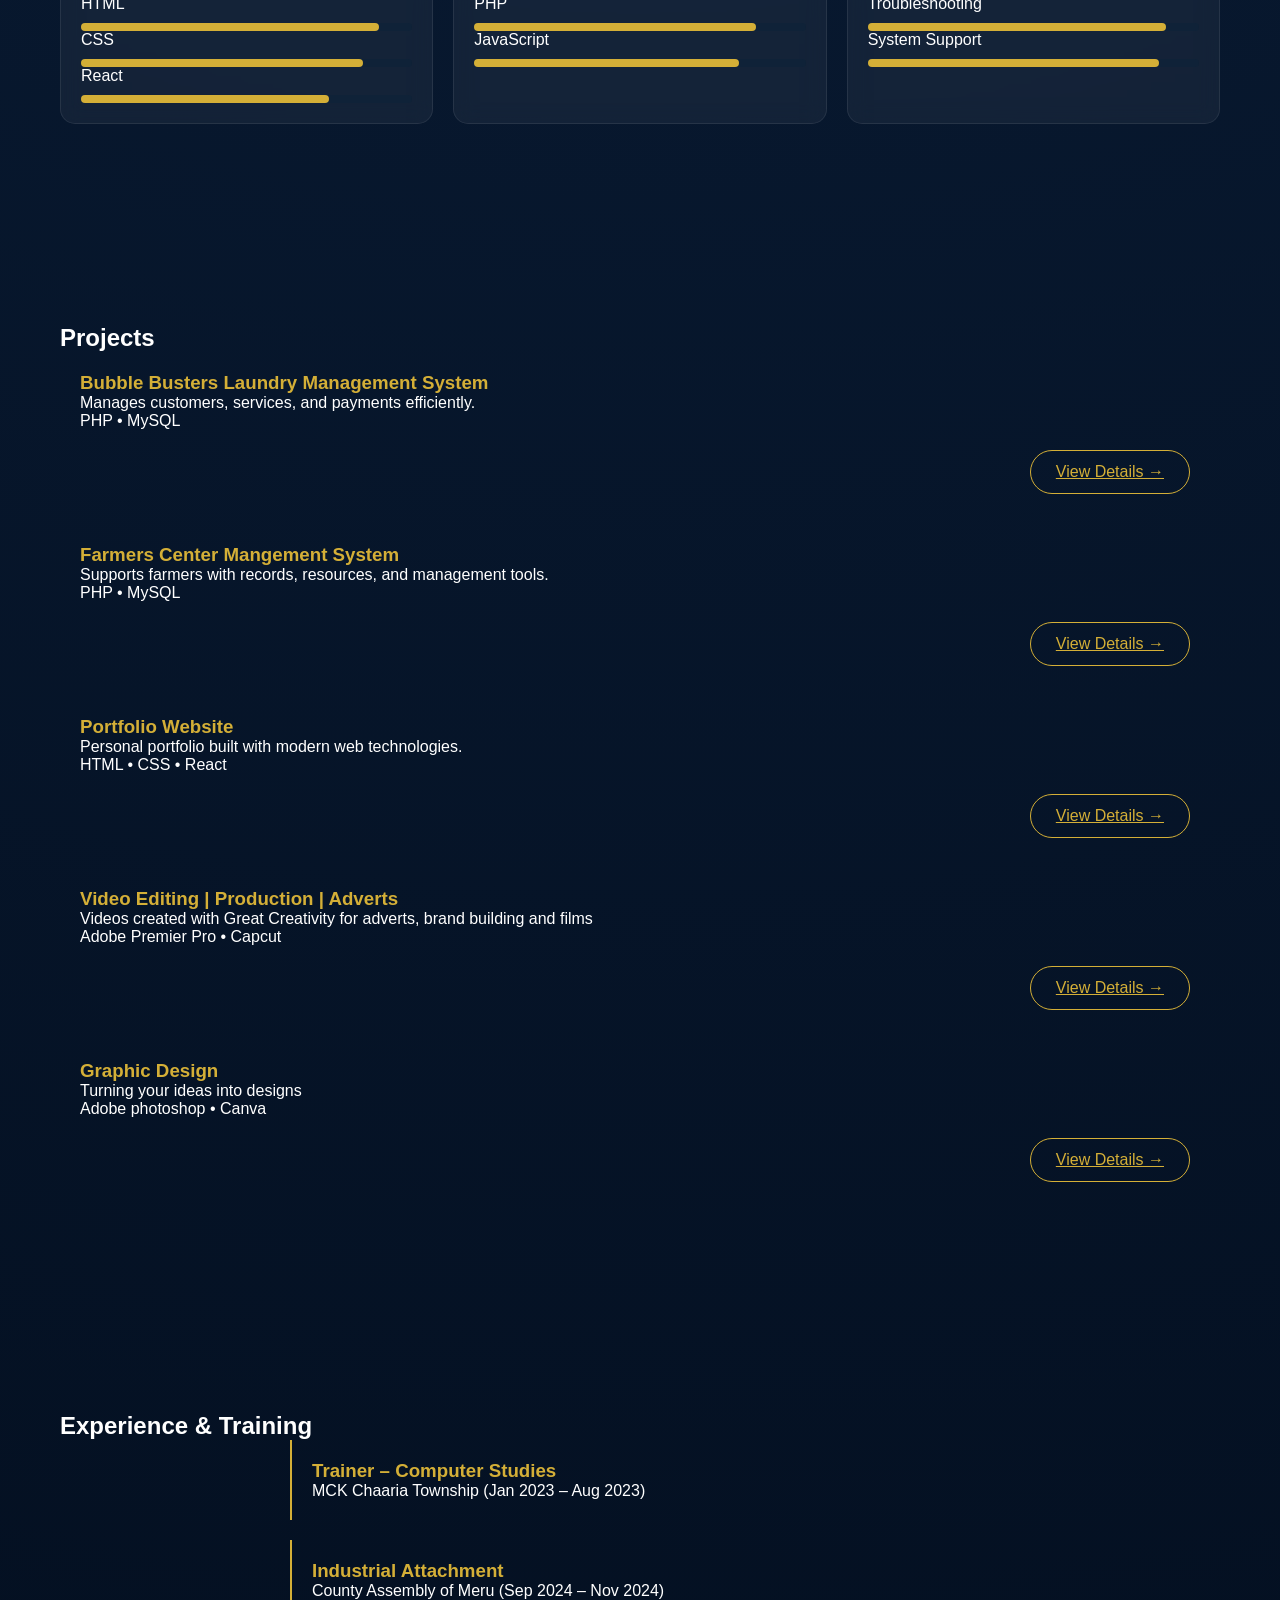
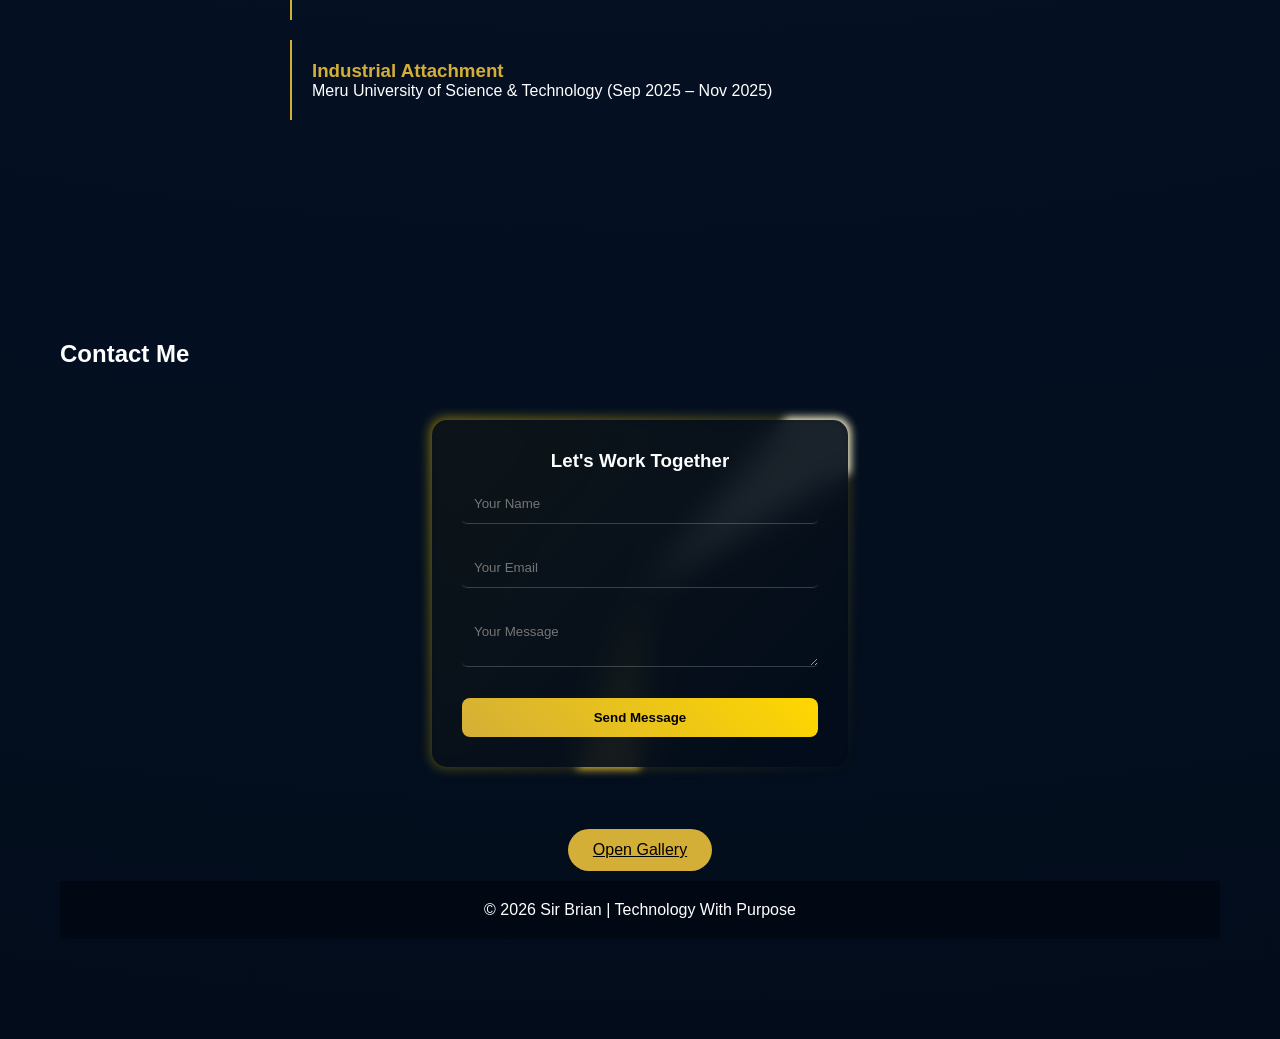
==== commit 432d29fc: "Update index.html" ====
--- a/index.html
+++ b/index.html
@@ -63,7 +63,7 @@
 </div>
 
     <h2>Hello, I'm</h2>
-    <h1>MWENDA BRIAN</h1>
+    <h1> BRIAN MWENDA</h1>
     <h3>YOUR FAVORITE IT PRACTITIONER</h3>
     <h3 id="typing"></h3>
 
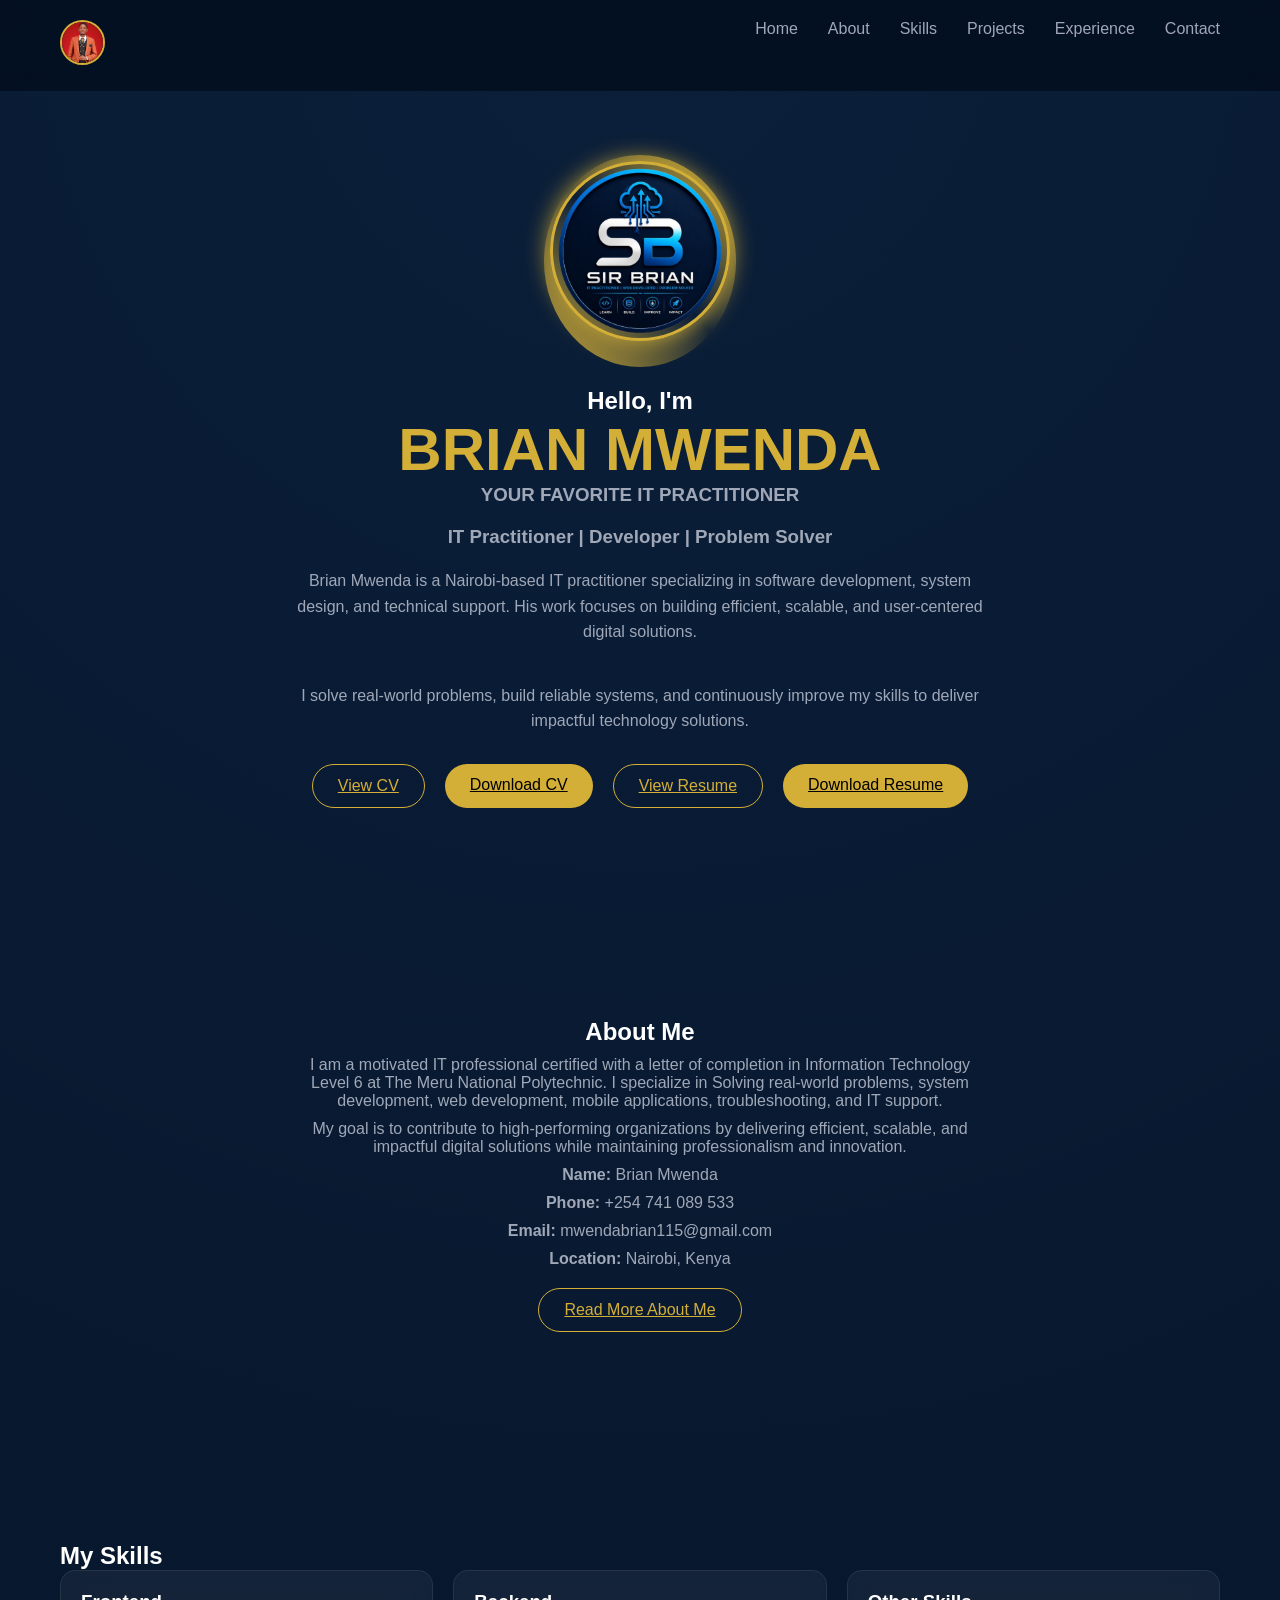
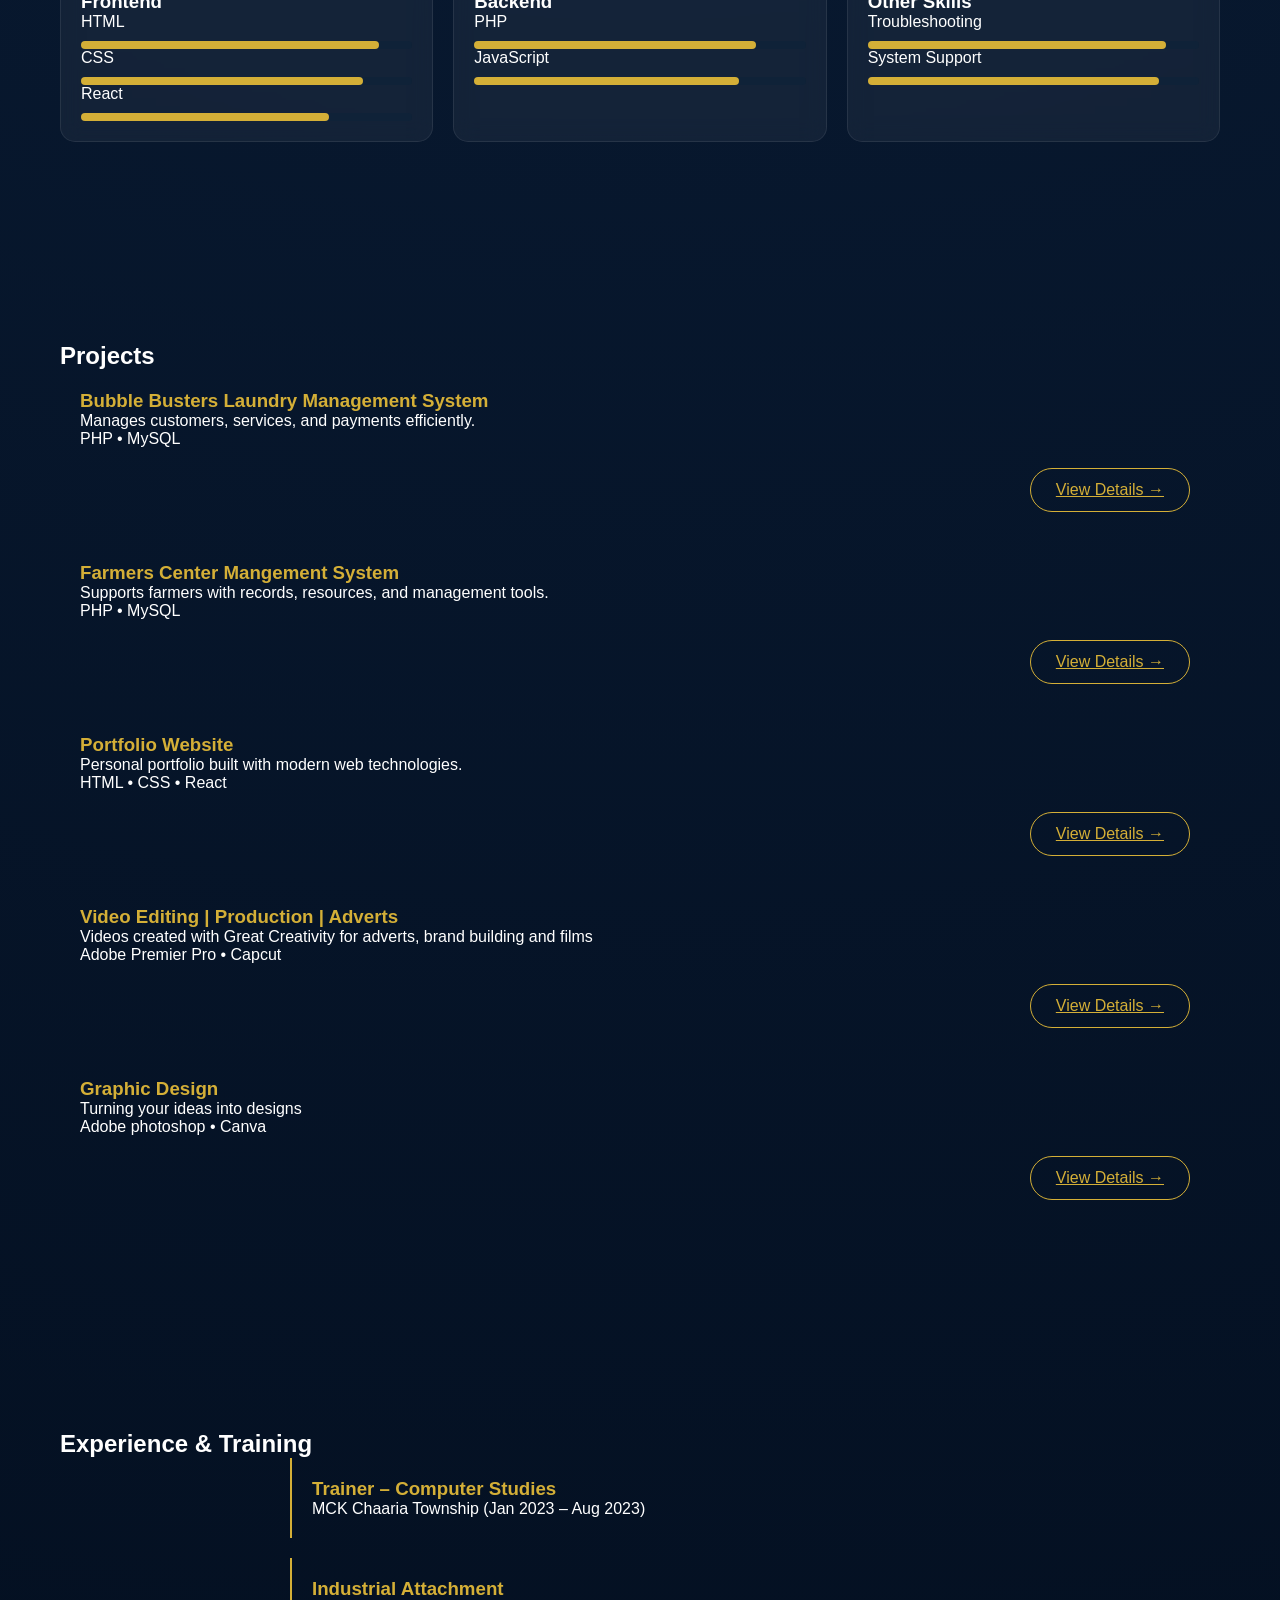
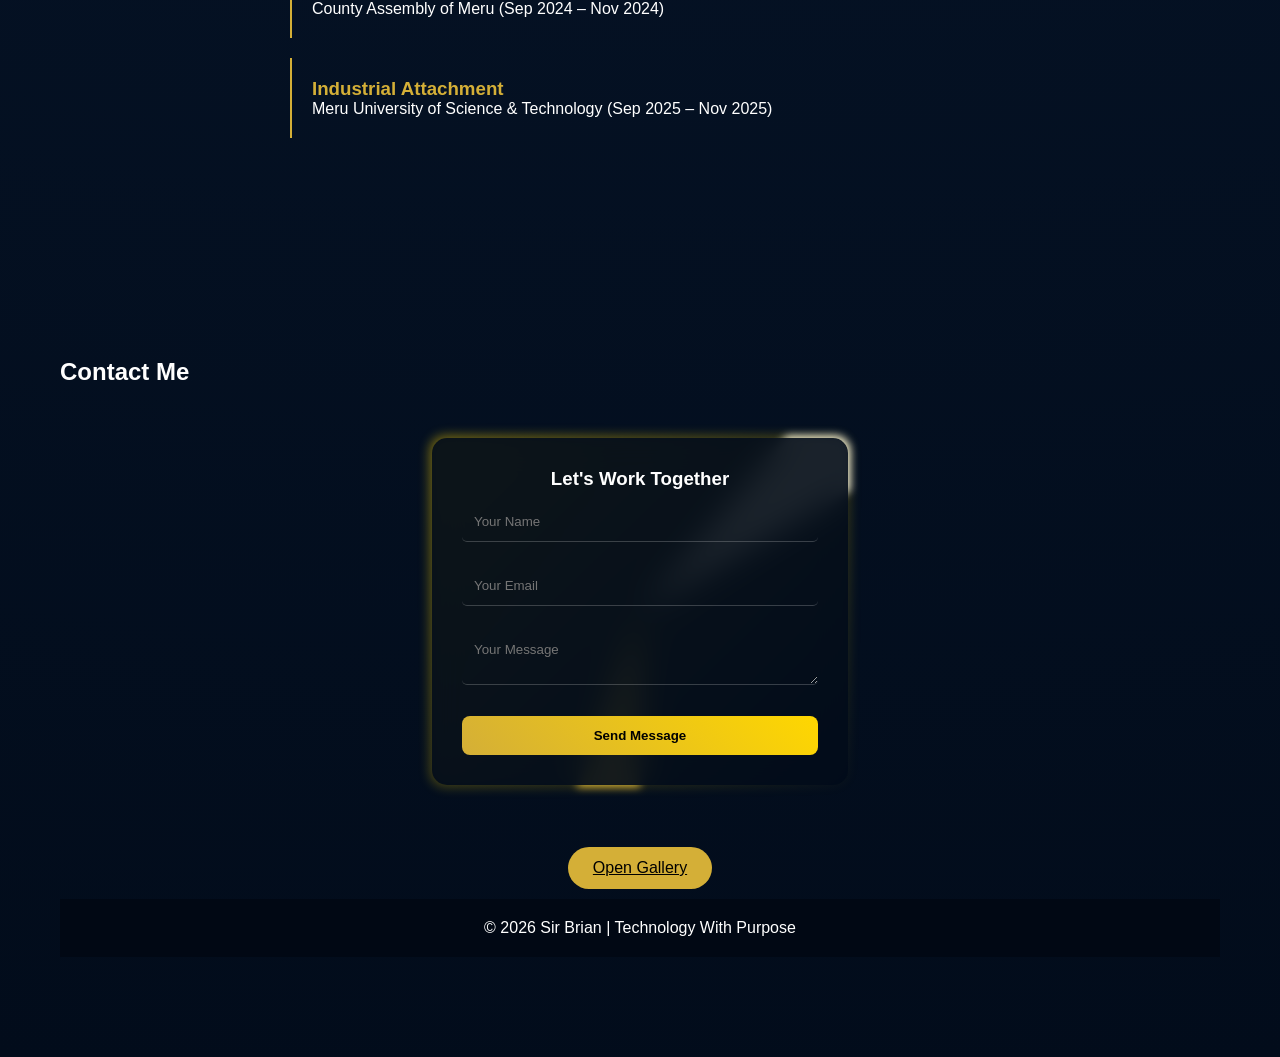
==== commit b64cb035: "Update index.html" ====
--- a/index.html
+++ b/index.html
@@ -66,11 +66,17 @@
     <h1> BRIAN MWENDA</h1>
     <h3>YOUR FAVORITE IT PRACTITIONER</h3>
     <h3 id="typing"></h3>
+    <p>
+  Brian Mwenda is a Nairobi-based IT practitioner specializing in software development,
+  system design, and technical support. His work focuses on building efficient,
+  scalable, and user-centered digital solutions.
+</p><br>
 
     <p>
       I solve real-world problems, build reliable systems, and continuously improve my skills 
       to deliver impactful technology solutions.
     </p>
+    
 
 <div class="hero-buttons">
   <a href="images/cv.pdf" target="_blank" class="btn-outline">View CV</a>
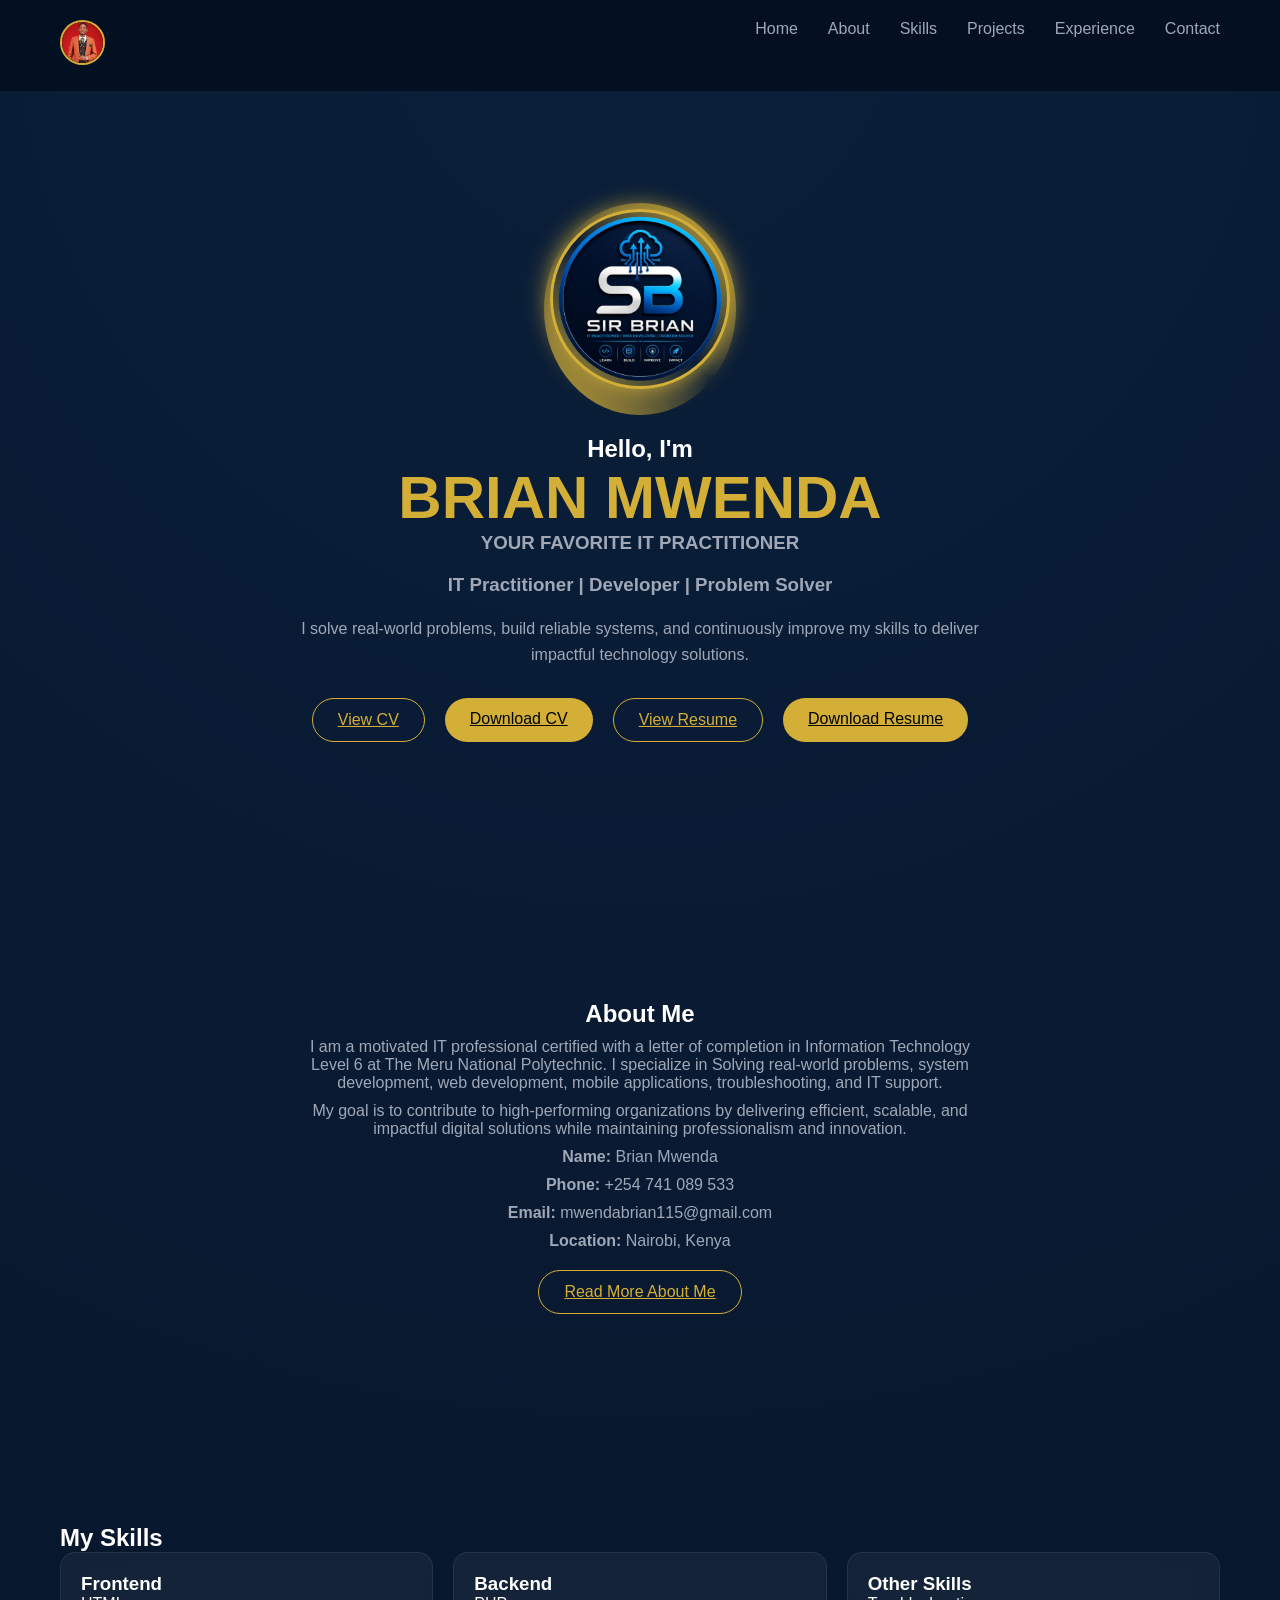
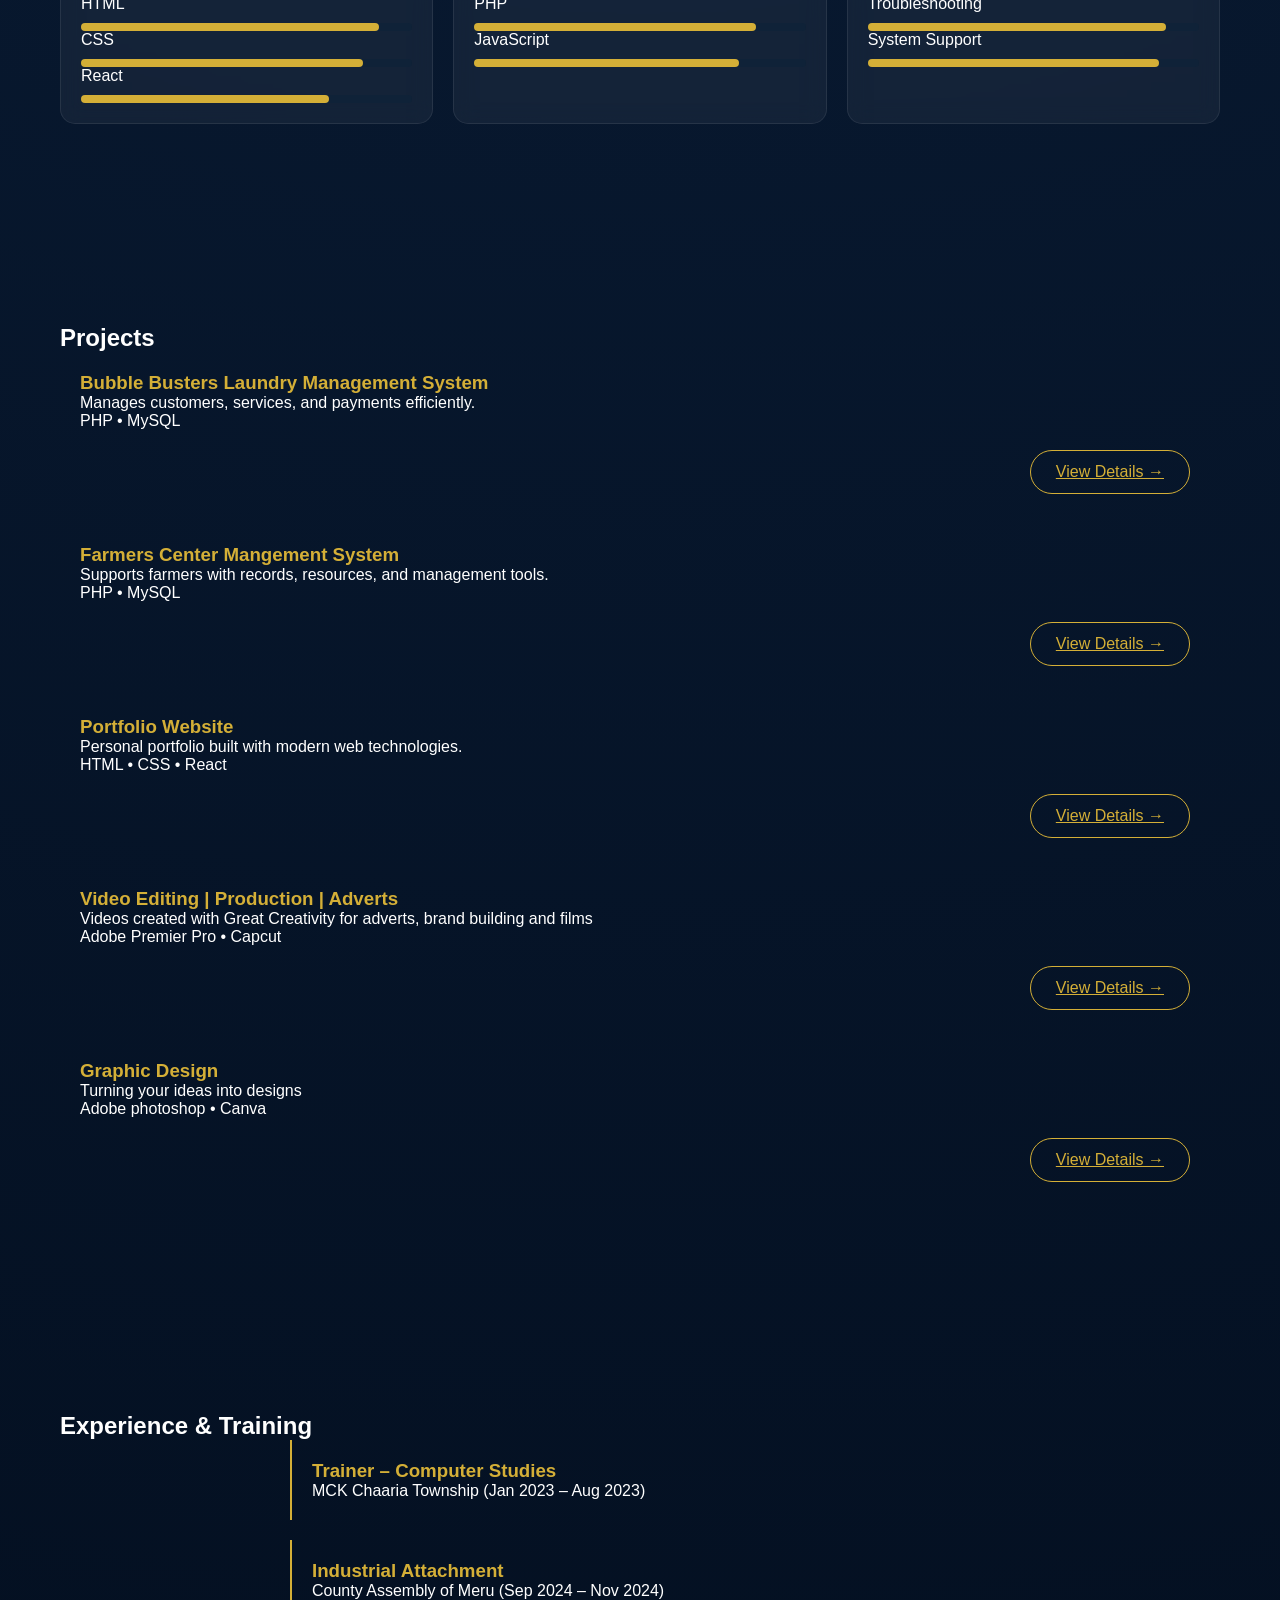
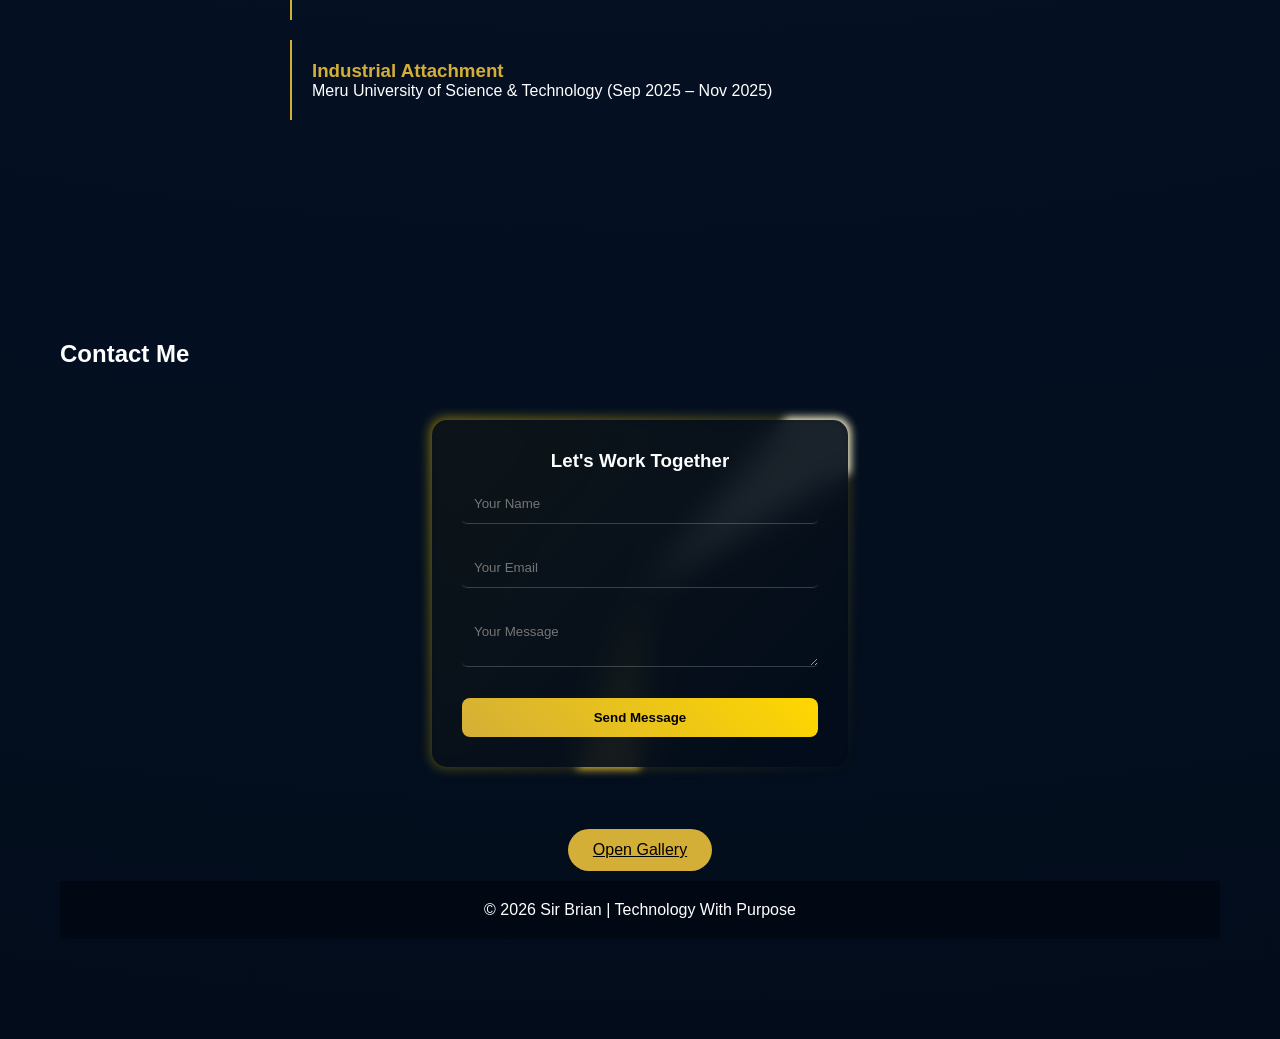
==== commit 14384c12: "Update index.html" ====
--- a/index.html
+++ b/index.html
@@ -66,11 +66,7 @@
     <h1> BRIAN MWENDA</h1>
     <h3>YOUR FAVORITE IT PRACTITIONER</h3>
     <h3 id="typing"></h3>
-    <p>
-  Brian Mwenda is a Nairobi-based IT practitioner specializing in software development,
-  system design, and technical support. His work focuses on building efficient,
-  scalable, and user-centered digital solutions.
-</p><br>
+
 
     <p>
       I solve real-world problems, build reliable systems, and continuously improve my skills 
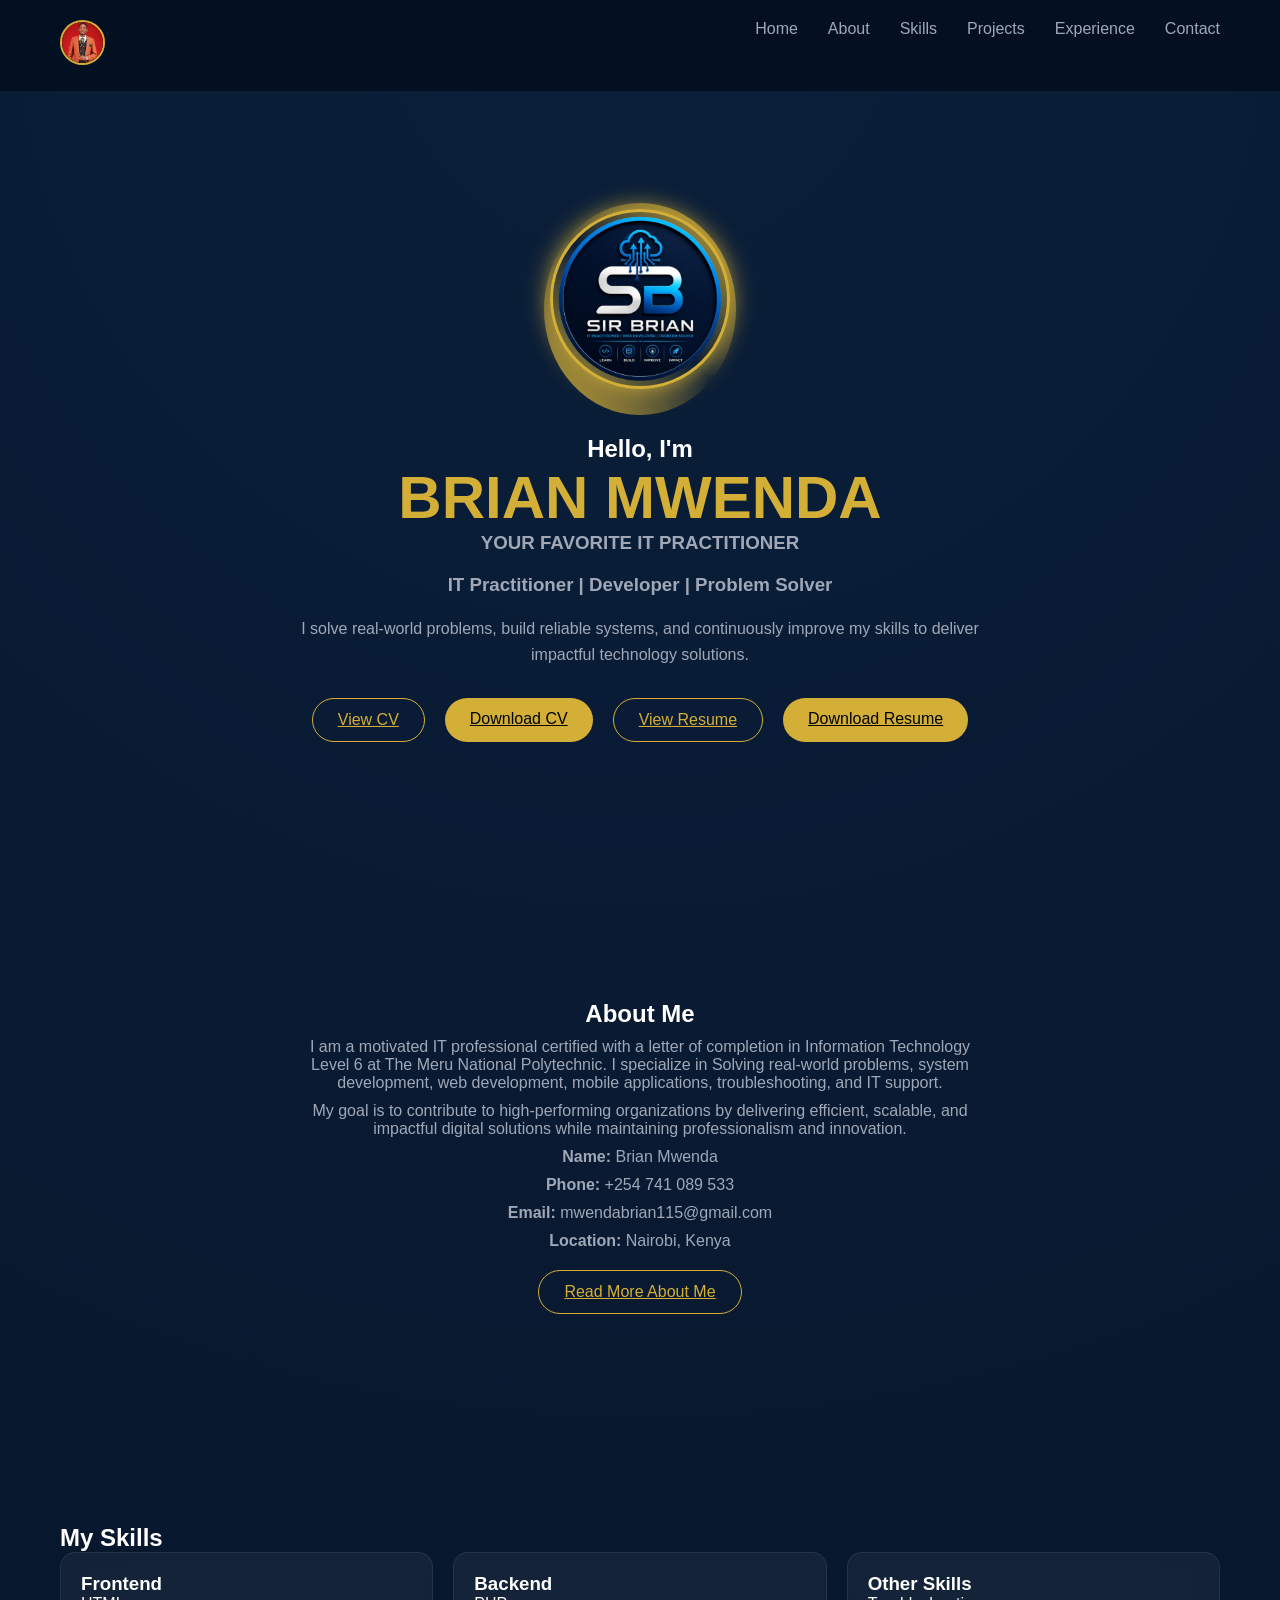
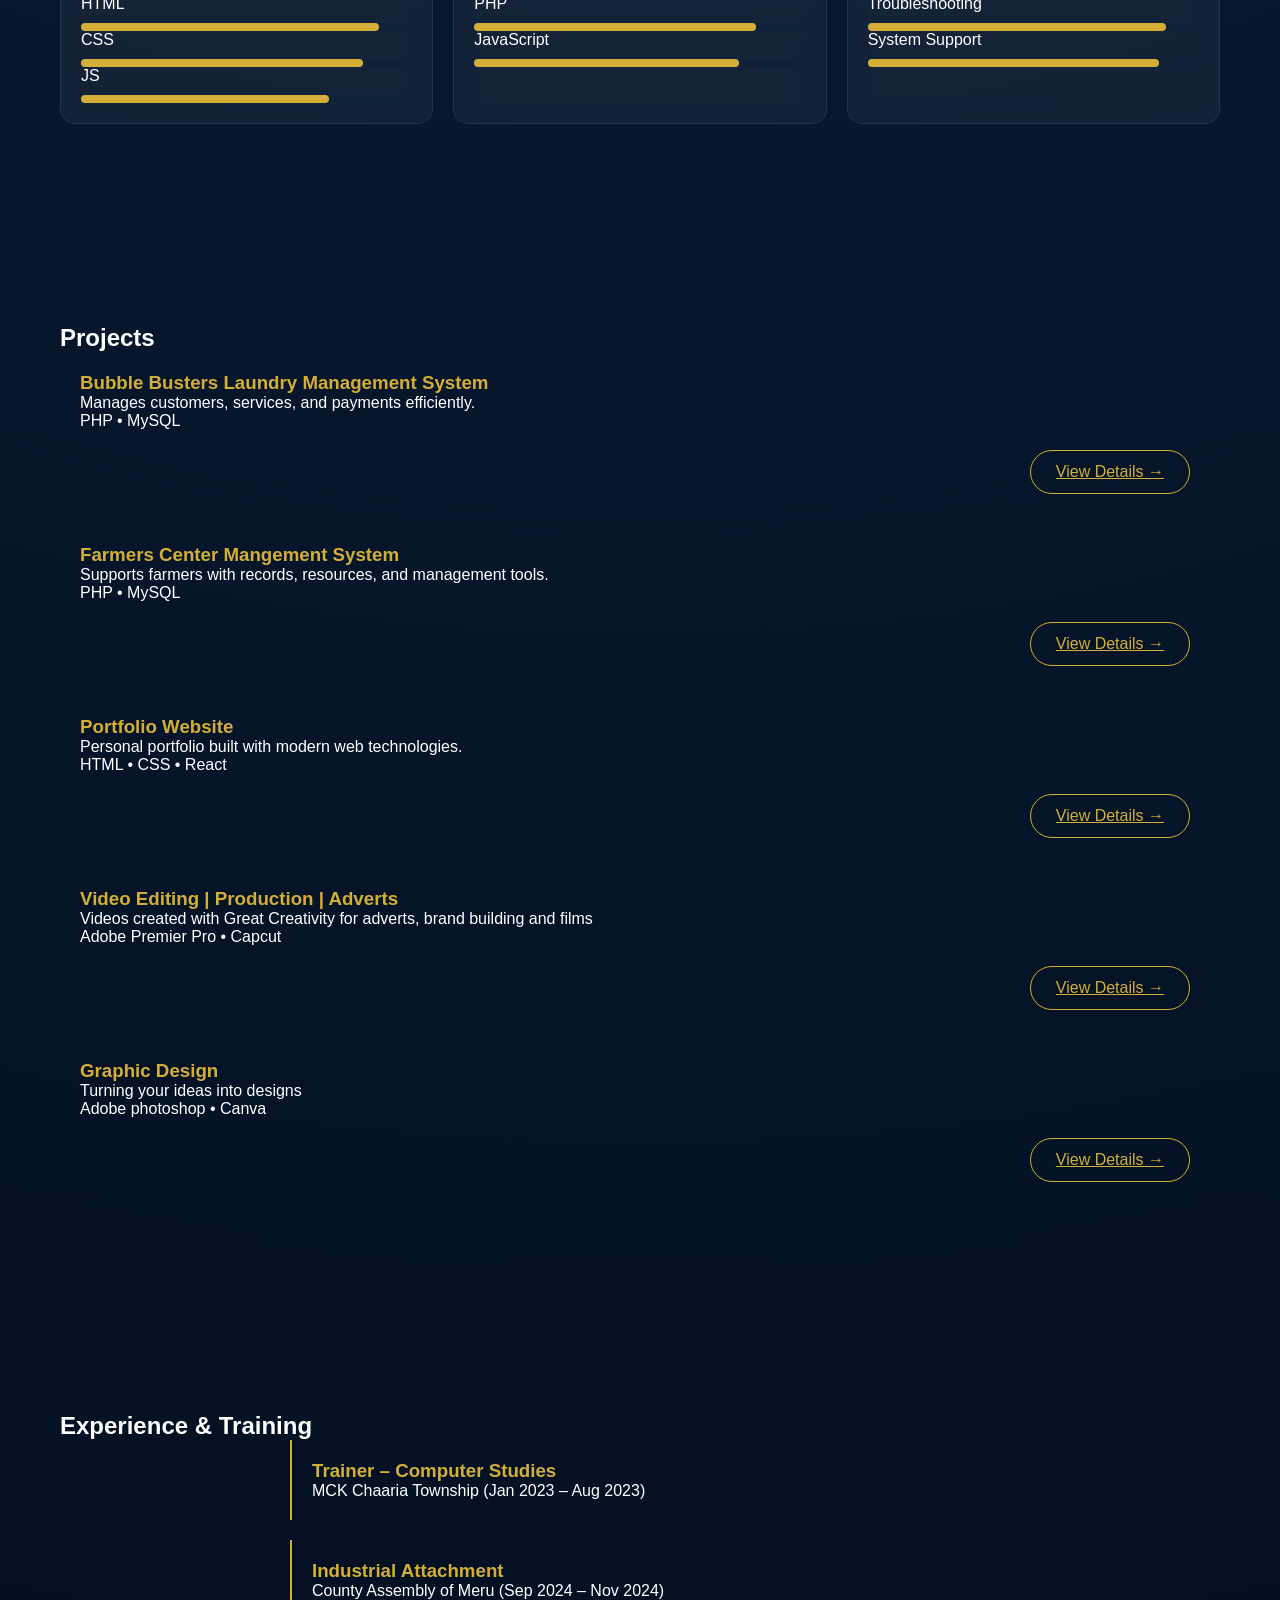
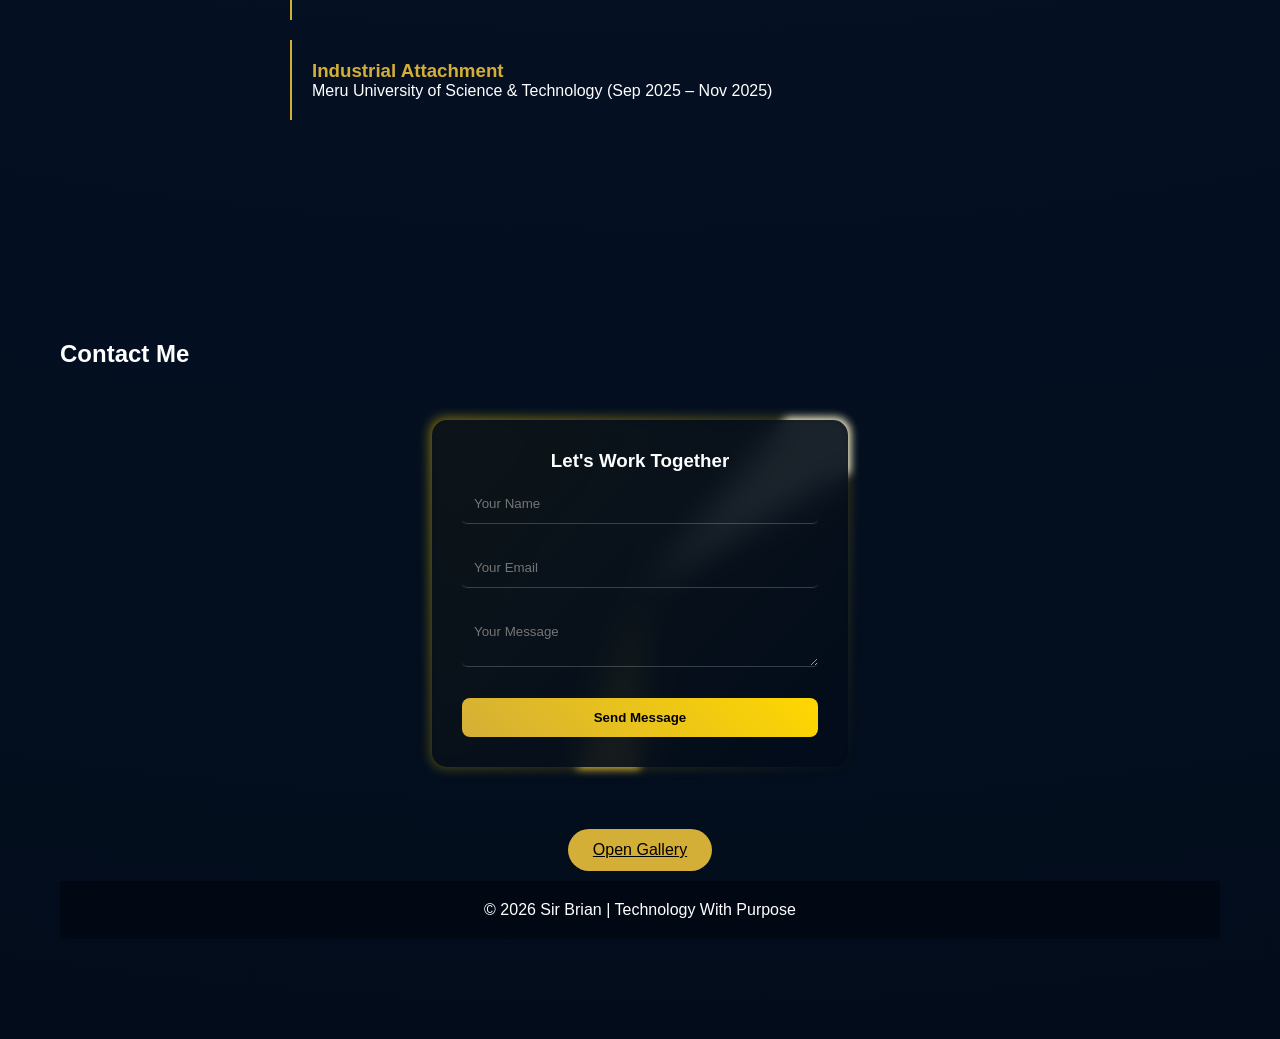
==== commit 770c85d4: "Update index.html" ====
--- a/index.html
+++ b/index.html
@@ -1,5 +1,21 @@
 <!DOCTYPE html>
 <html lang="en">
+  <script type="application/ld+json">
+{
+  "@context": "https://schema.org",
+  "@type": "Person",
+  "name": "Brian Mwenda",
+  "url": "https://brianmwenda-dev.github.io/",
+  "image": "https://brianmwenda-dev.github.io/profile.jpeg",
+  "jobTitle": "IT Practitioner",
+  "address": {
+    "@type": "PostalAddress",
+    "addressLocality": "Nairobi",
+    "addressCountry": "Kenya"
+  },
+  "email": "mwendabrian115@gmail.com"
+}
+</script>
 <head>
   <meta charset="UTF-8">
   <meta name="viewport" content="width=device-width, initial-scale=1.0">
@@ -124,7 +140,7 @@
       <p>CSS</p>
       <div class="skill-bar"><div class="skill-level" style="width:85%"></div></div>
 
-      <p>React</p>
+      <p>JS</p>
       <div class="skill-bar"><div class="skill-level" style="width:75%"></div></div>
     </div>
 
